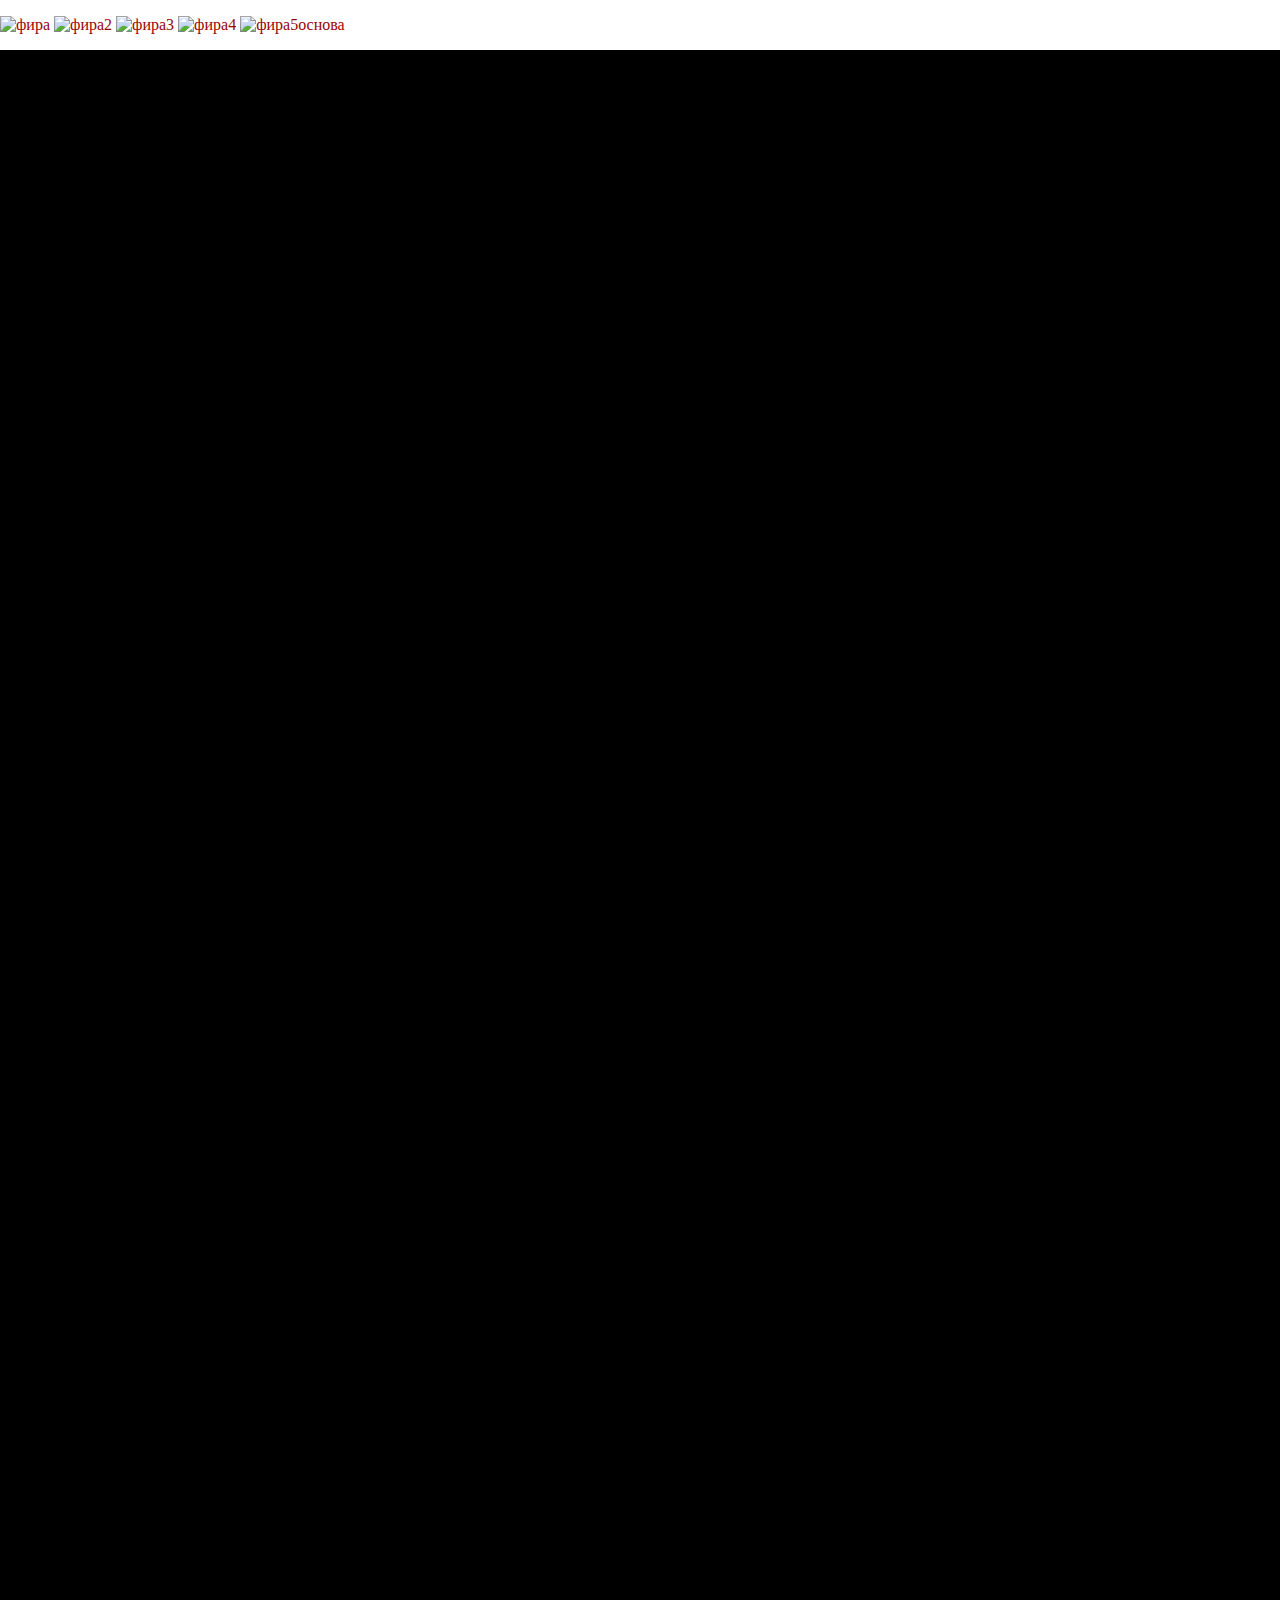
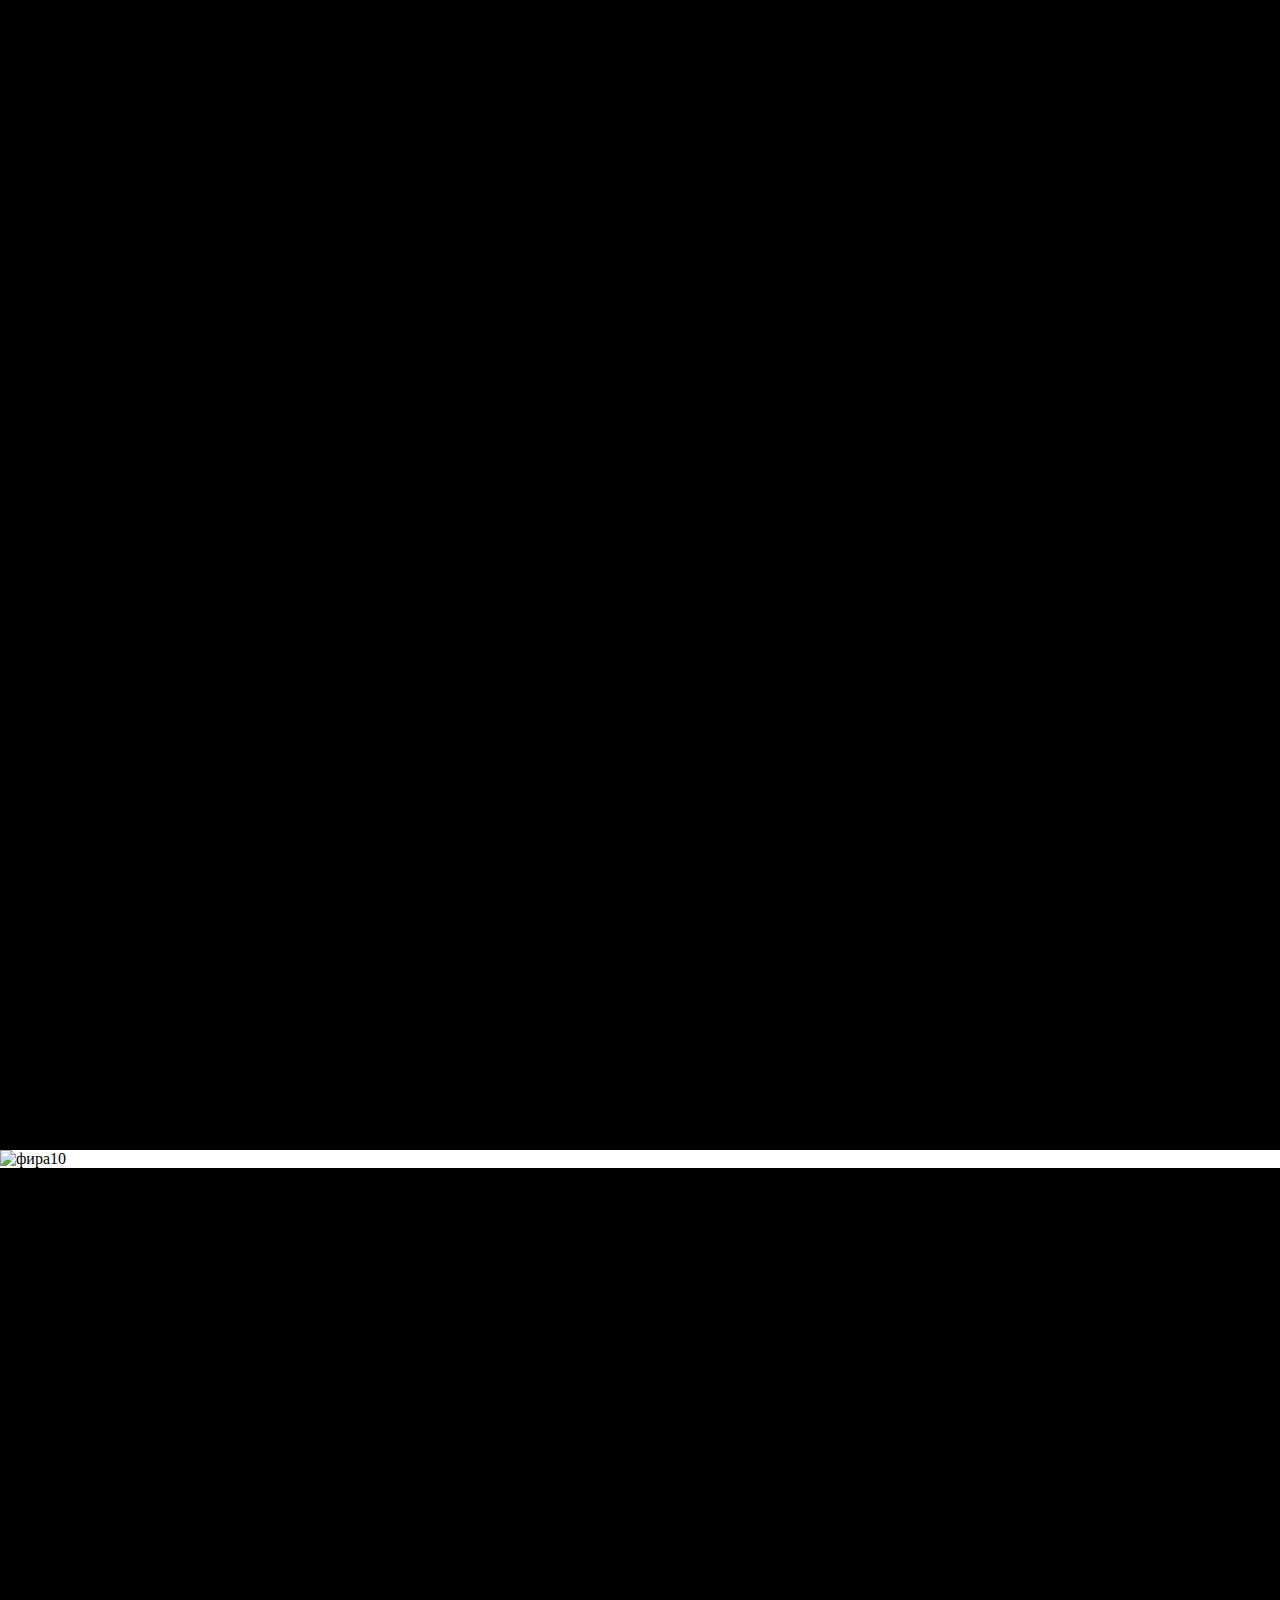
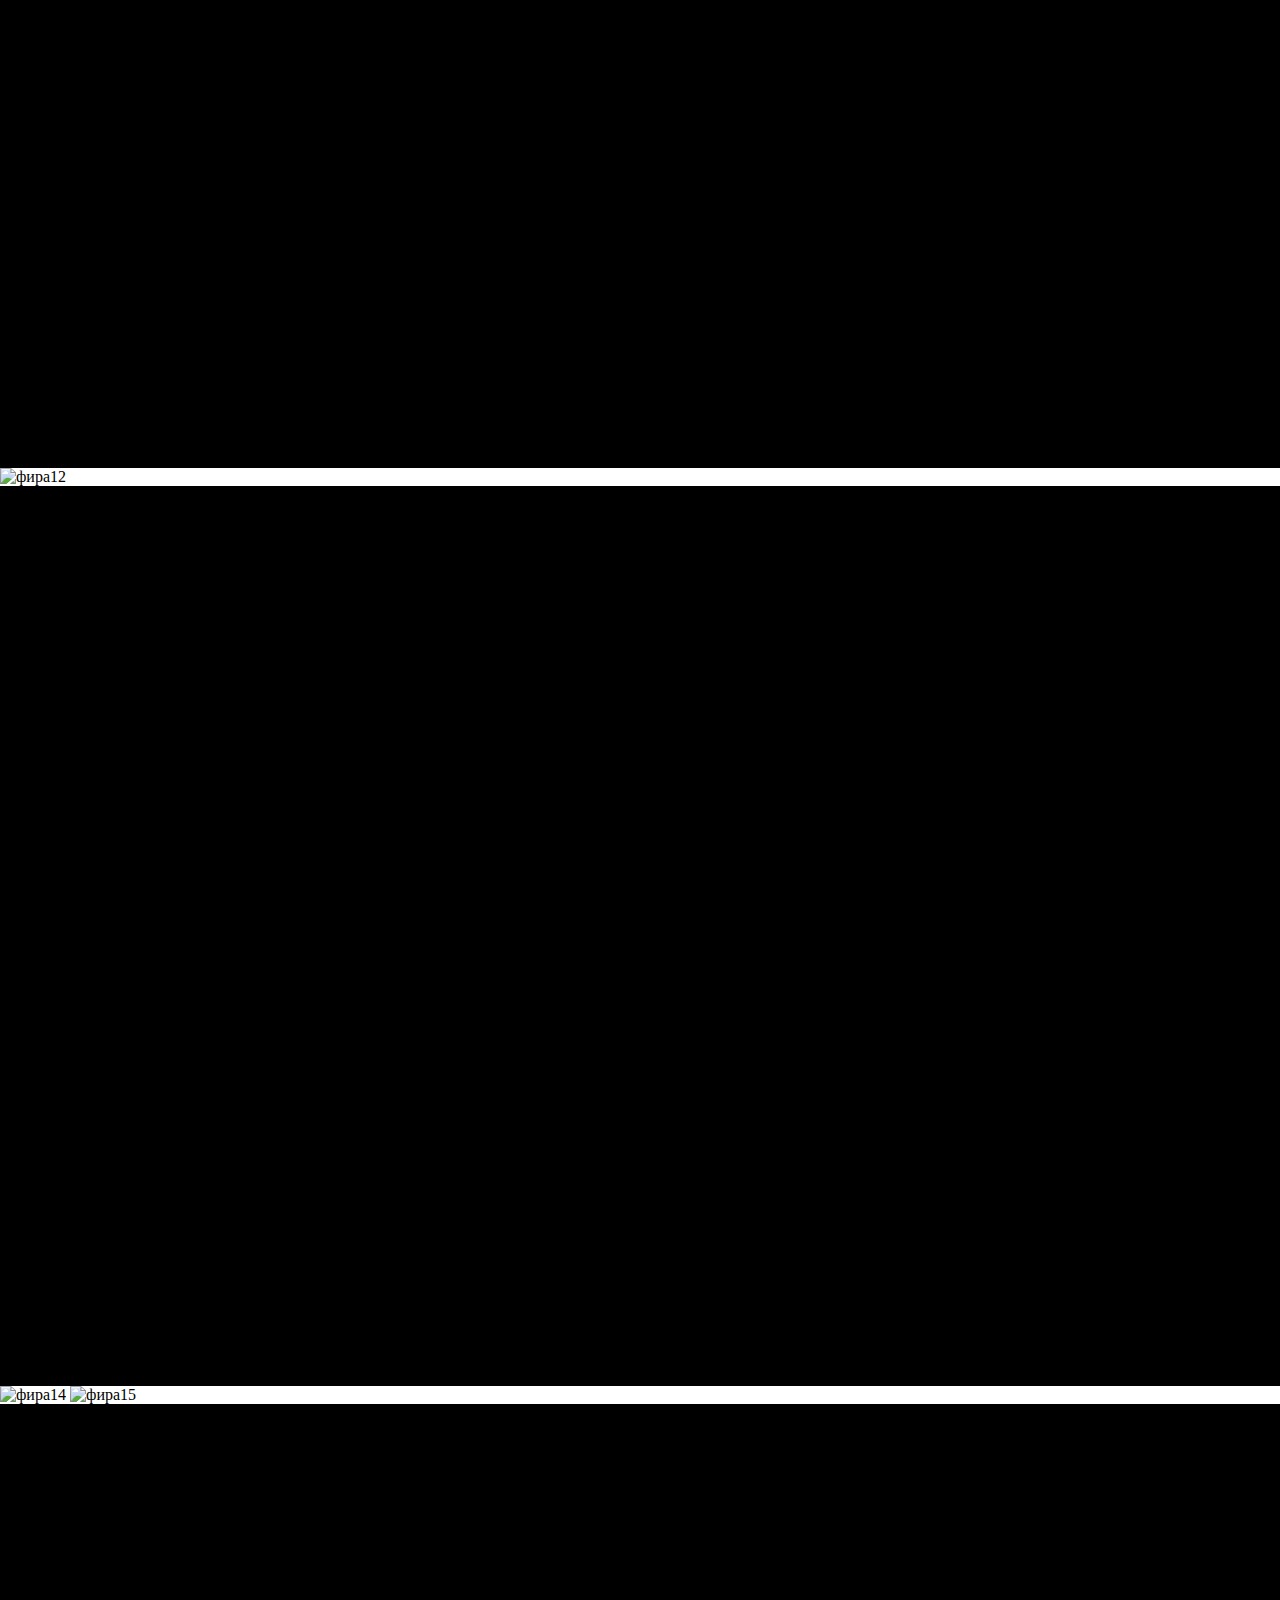
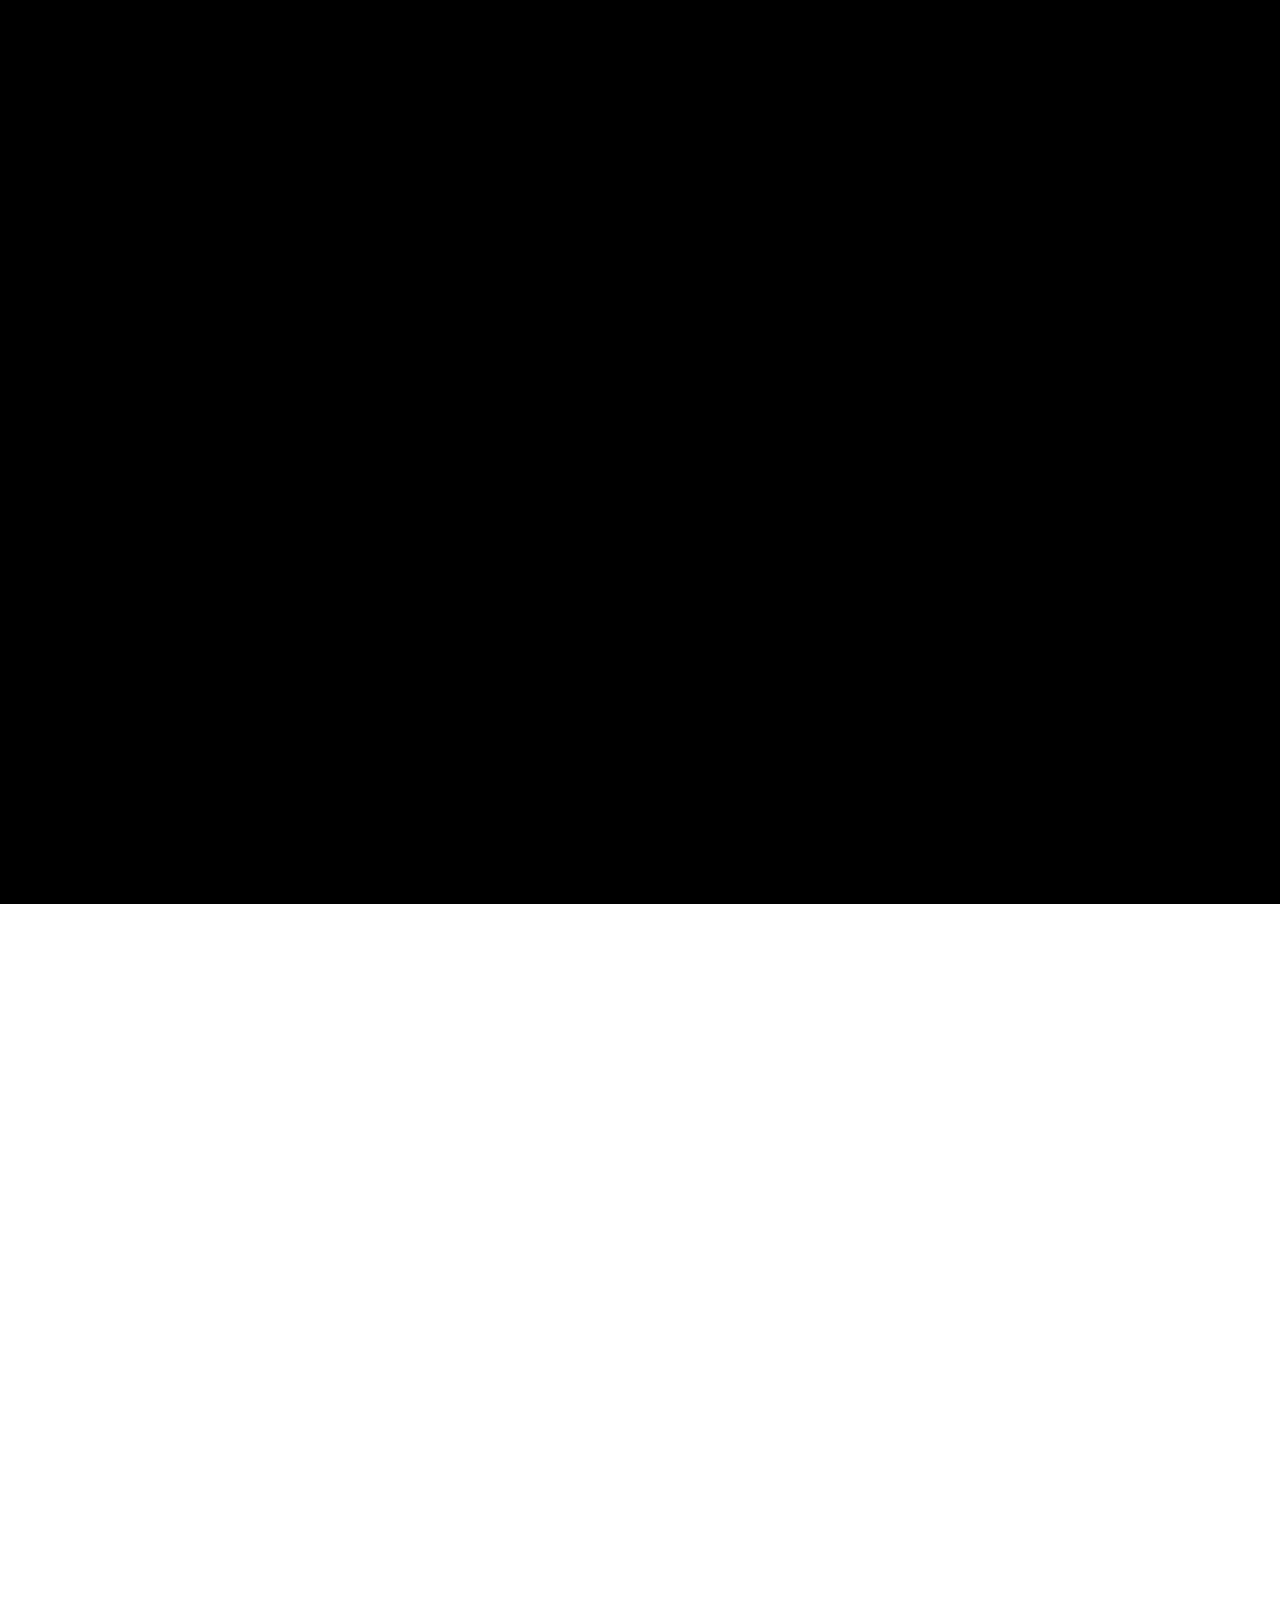
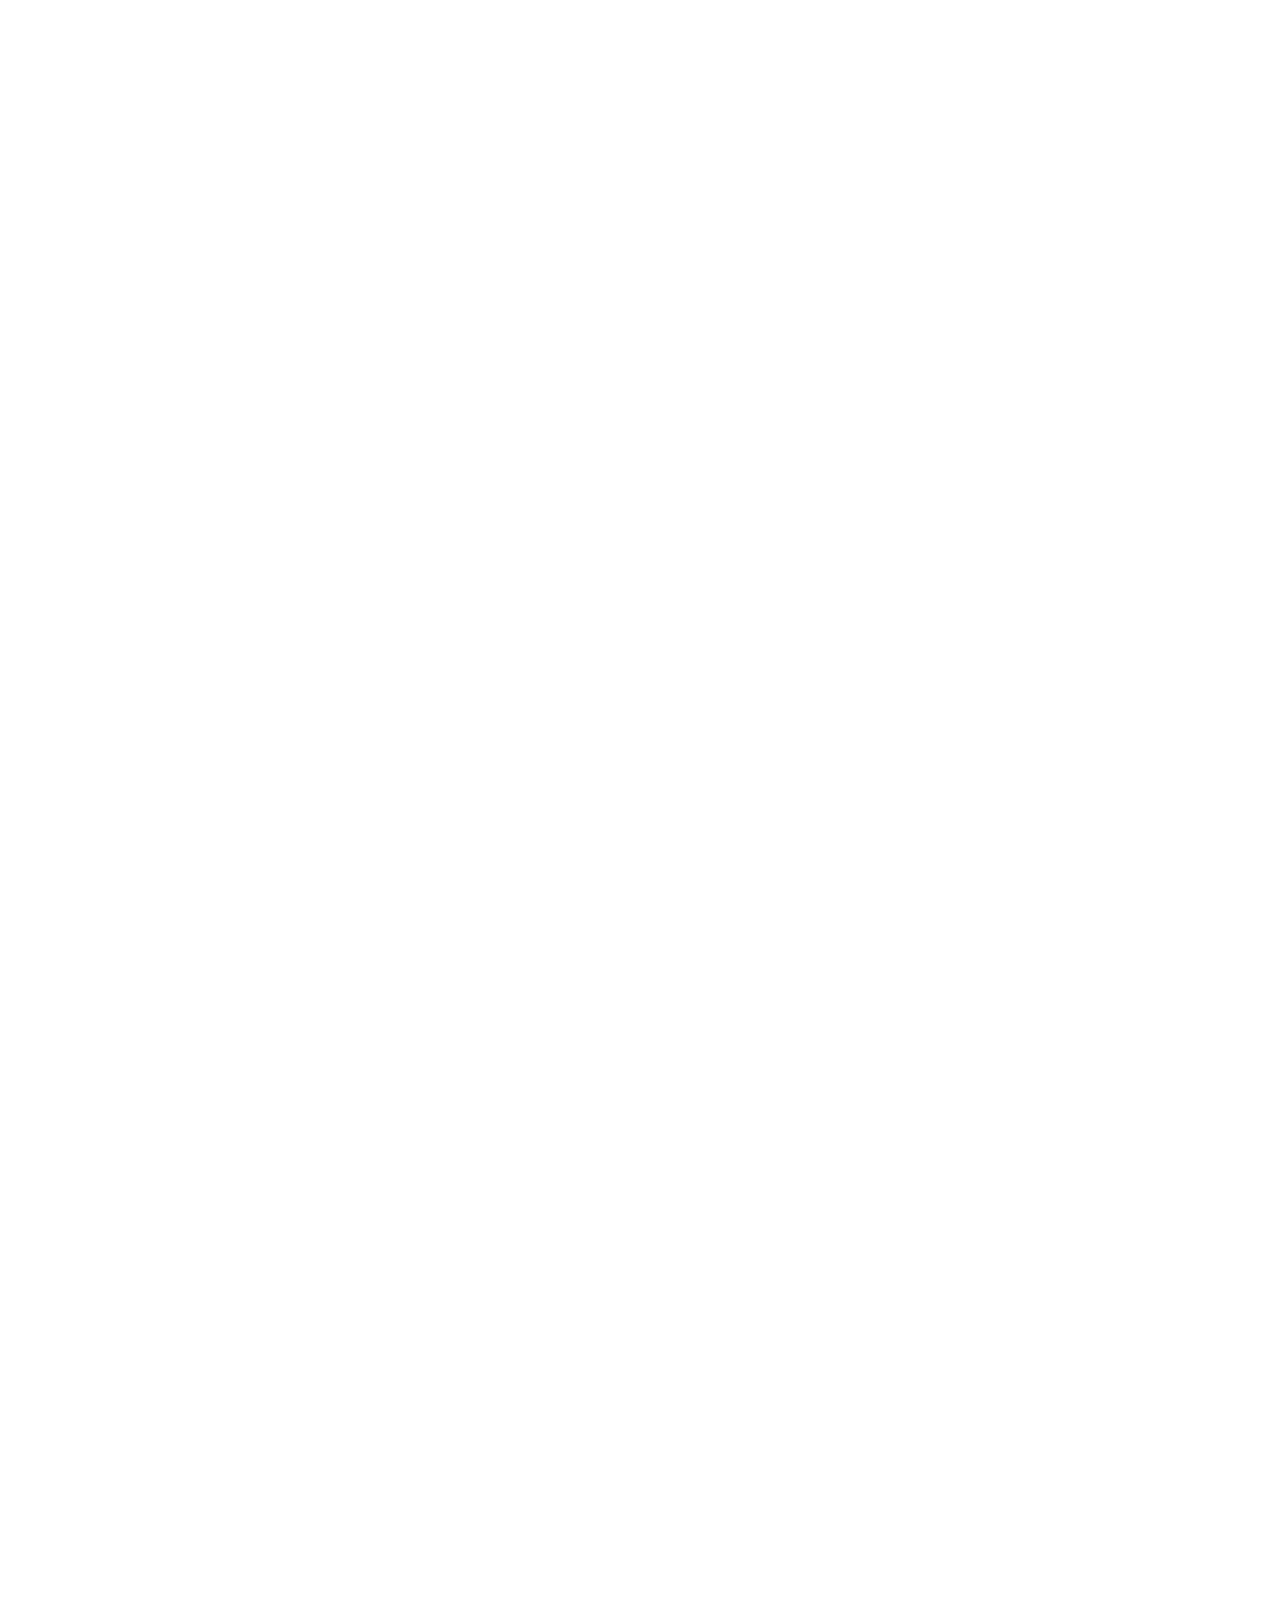
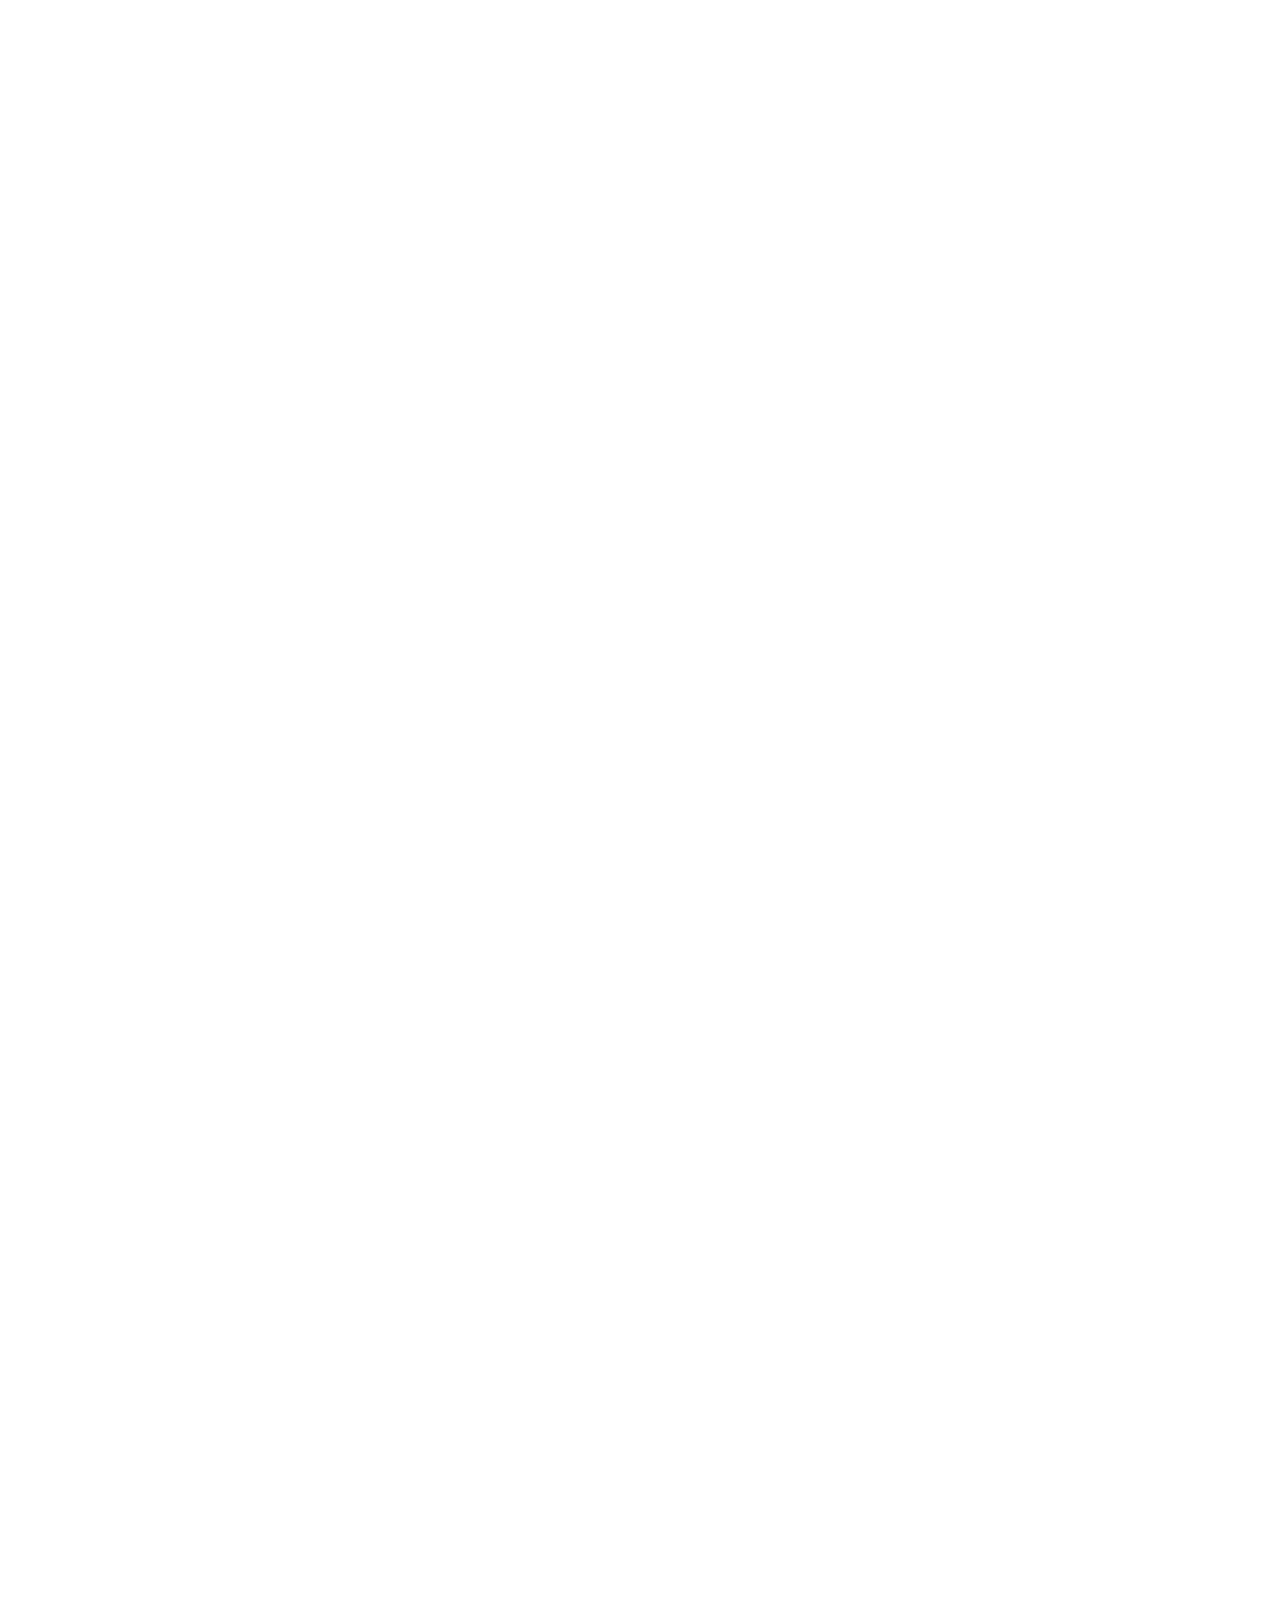
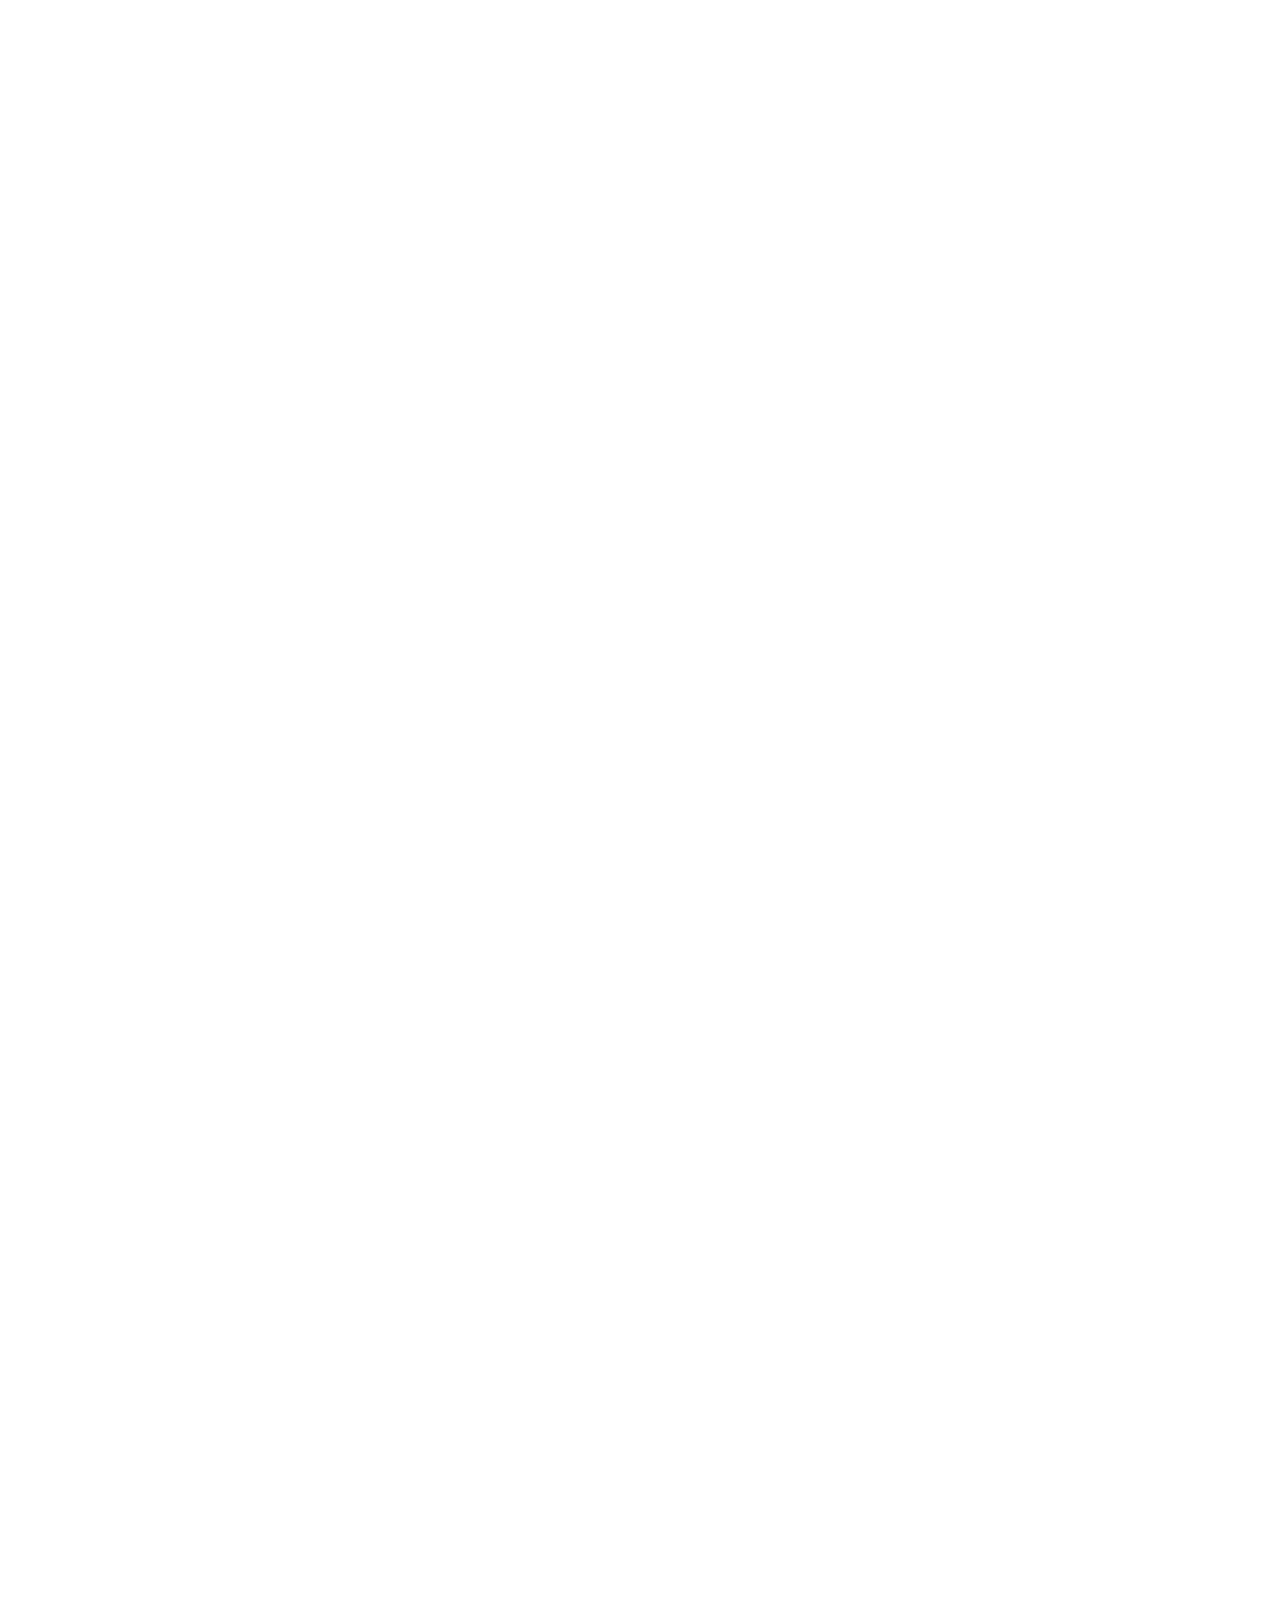
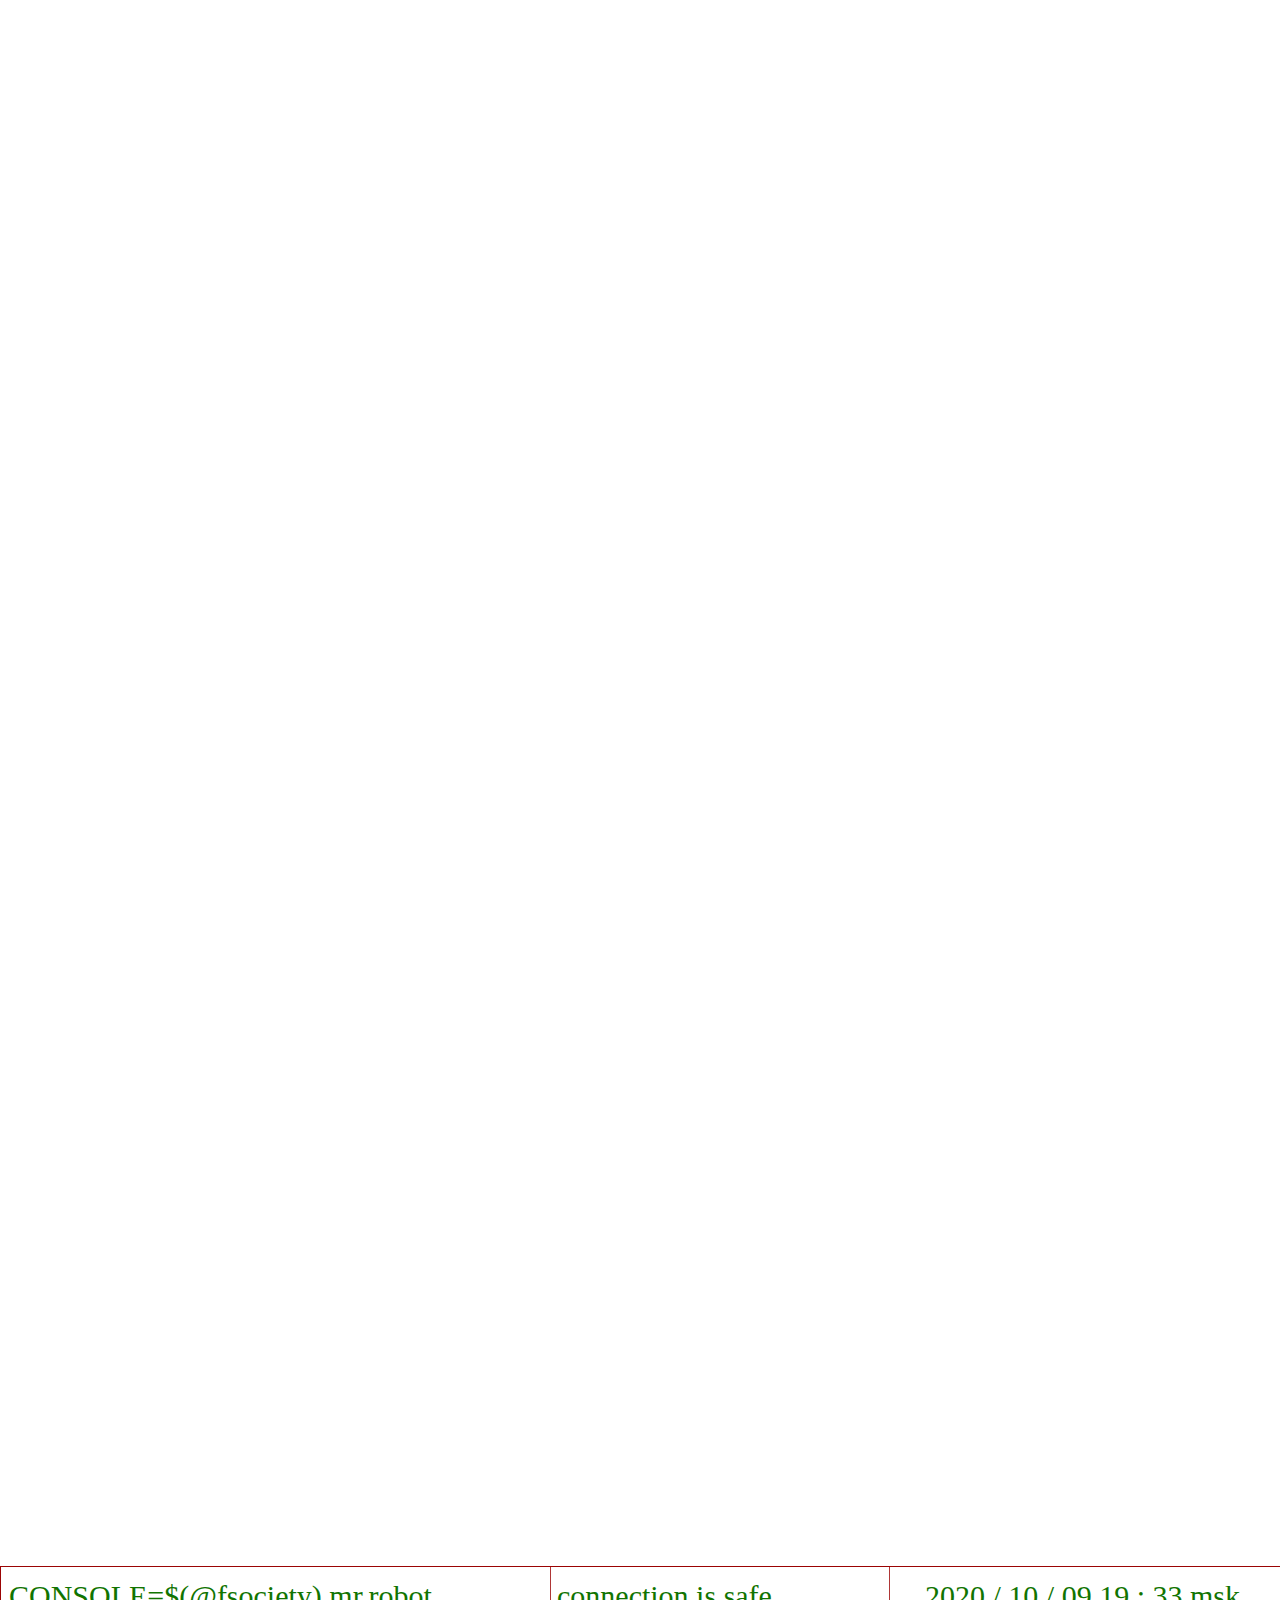
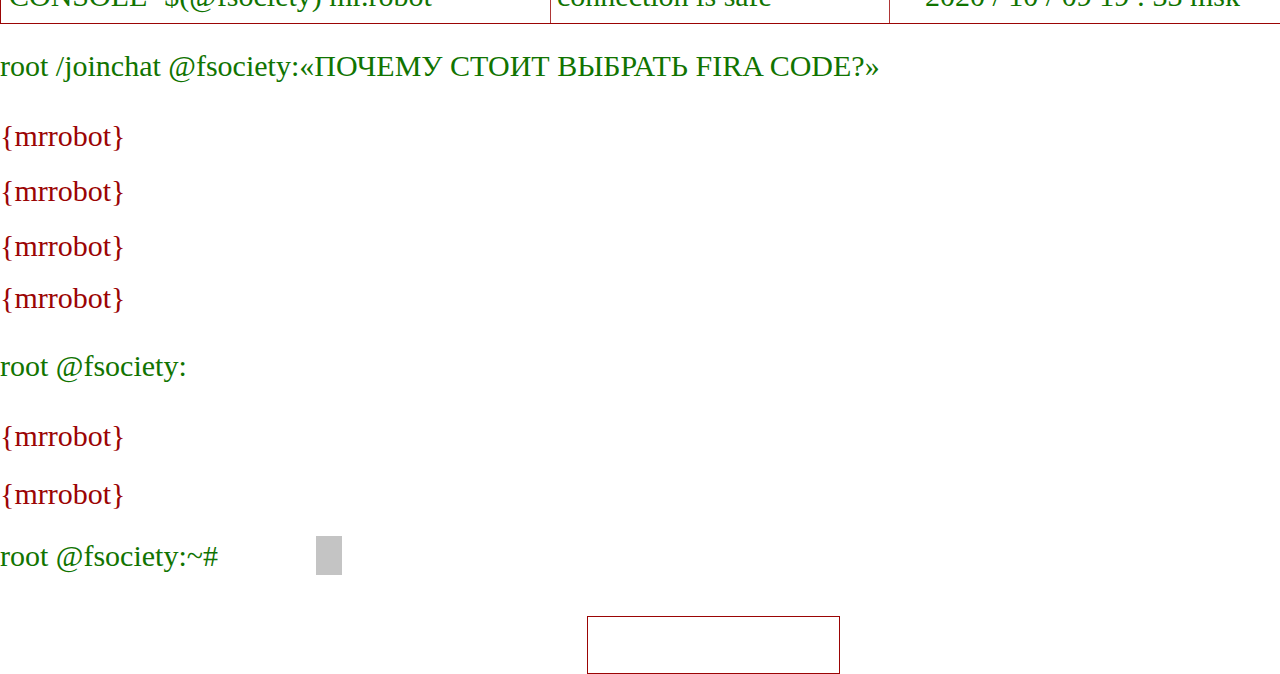
==== mister-fira-code.html @ 2999db9e "Create mister-fira-code.html" ====
<!DOCTYPE html>
<html lang="en" dir="ltr">
  <head>
    <meta charset="utf-8">
    <link rel="icon" type="image/x-icon" href="images/favicon.ico" />
    <link rel="icon" type="image/png" href="images/favicon.png" />
    <link rel="stylesheet" href="stylesheets/style.css">
    <title></title>
    <style media="screen">

      body {
        width: 1440px;
        margin: 0 auto;
        height: 900px;
        display: block;
        /* background: black; */
        position: relative;
      }
      .fc7 {
    width: 1440px;
    height: 900px;
    background: black;
}
.fc8 {
width: 1440px;
height: 900px;
background: black;
}
.fc9 {
width: 1440px;
height: 900px;
background: black;
}
.fc11 {
width: 1440px;
height: 900px;
background: black;
}
.fc13 {
width: 1440px;
height: 900px;
background: black;
}
.fc16 {
width: 1440px;
height: 900px;
background: black;

}
.fc17 {
width: 1440px;
height: 900px;
background: black;
  transition: all .6s ease;
}



/* .fc17:hover {
  transform: scale (2);
  background: blue;
  transition: all .2 ease; */

img {
 width: 100%;
}
.fc18 {
width: 1440px;
height: 200px;
background: black;
  /* transition: all .6s ease; */
}
 .wfc {
   position: absolute;
width: 1440px;
height: 39px;
left: 0px;
top: 12800px;

font-family: Fira Code;
font-style: normal;
font-weight: 300;
font-size: 30px;
line-height: 39px;

color: #117401;
 }

 .border1 {
   position: absolute;
width: 1440px;
height: 58px;
left: 0px;
top: 12750px;

border: 1px solid #9B0404;
box-sizing: border-box;
 }

 .border2 {
   position: absolute;
width: 340px;
height: 58px;
left: 550px;
top: 12750px;

border: 1px solid rgba(155, 4, 4, 0.8);
box-sizing: border-box;
 }

 .console {
   position: absolute;
width: 548px;
height: 39px;
left: 9px;
top: 12730px;

font-family: Fira Code;
font-style: normal;
font-weight: 300;
font-size: 30px;
line-height: 39px;

color: #117401;
 }

 .console2 {
   position: absolute;
width: 356px;
height: 39px;
left: 557px;
top: 12730px;

font-family: Fira Code;
font-style: normal;
font-weight: 300;
font-size: 30px;
line-height: 39px;

color: #117401;
 }

 .console3 {
   position: absolute;
width: 527px;
height: 39px;
left: 925px;
top: 12730px;

font-family: Fira Code;
font-style: normal;
font-weight: 300;
font-size: 30px;
line-height: 39px;

color: #117401;
 }

 p{
   color: #9B0404;

}
p span{
   color: #FFFFFF;
}

 .txtconsole {
   position: absolute;
   width: 1440px;
   height: 98px;
   left: 0px;
   top: 12870px;

   font-family: Fira Code;
   font-style: normal;
   font-weight: 300;
   font-size: 30px;
   line-height: 39px;

   color: #9B0404;
 }

 .txtconsole1 {
   position: absolute;
 width: 1440px;
 height: 98px;
 left: 0px;
 top: 12925px;

 font-family: Fira Code;
 font-style: normal;
 font-weight: 300;
 font-size: 30px;
 line-height: 39px;

 color: #9B0404;
 }

 .txtconsole2 {
   position: absolute;
 width: 1440px;
 height: 98px;
 left: 0px;
 top: 12980px;

 font-family: Fira Code;
 font-style: normal;
 font-weight: 300;
 font-size: 30px;
 line-height: 39px;

 color: #9B0404;
 }

 .txtconsole3 {
   position: absolute;
   width: 1440px;
   height: 98px;
   left: 0px;
   top: 13032px;

   font-family: Fira Code;
   font-style: normal;
   font-weight: 300;
   font-size: 30px;
   line-height: 39px;

   color: #9B0404;
 }

 .txtconsole4 {
   position: absolute;
   width: 270px;
   height: 39px;
   left: 0px;
   top: 13100px;

   font-family: Fira Code;
   font-style: normal;
   font-weight: 300;
   font-size: 30px;
   line-height: 39px;

   color: #117401;
 }

.txtconsole5 {
  position: absolute;
width: 1440px;
height: 98px;
left: 0px;
top: 13170px;

font-family: Fira Code;
font-style: normal;
font-weight: 300;
font-size: 30px;
line-height: 39px;

color: #9B0404;
}

.txtconsole6 {
  position: absolute;
width: 1440px;
height: 98px;
left: 0px;
top: 13228px;

font-family: Fira Code;
font-style: normal;
font-weight: 300;
font-size: 30px;
line-height: 39px;

color: #9B0404;
}


.txtconsole7 {
position: absolute;
width: 306px;
height: 39px;
left: 0px;
top: 13290px;

font-family: Fira Code;
font-style: normal;
font-weight: 300;
font-size: 30px;
line-height: 39px;

color: #117401;
}

.qvadrat {
  position: absolute;
width: 26px;
height: 39px;
left: 316px;
top: 13320px;

background: #C4C4C4;
}

.qvadrat2 {
  position: absolute;
width: 253px;
height: 58px;
left: 587px;
top: 13400px;

border: 1px solid #9B0404;
box-sizing: border-box;
}

.container {
  width: 90%;
  position: relative;
  color: #9B0404;
  font-family: Fira Code;
  font-size: 180px;

}
.byefriend {
  position: absolute;
width: 1188px;
height: 236px;
left: 130px;
top: 320px;

font-family: Fira Code;
font-style: normal;
font-weight: 500;
font-size: 180px;
line-height: 236px;

color: #9B0404;

text-shadow: 0px 4px 4px rgba(0, 0, 0, 0.25);
}

.byefriend:hover {
  transform: scale(-1);
  background: black;
  transition: all .2 ease;
 }

   a {
     text-decoration: none;
   }

      /* html {
        background: #bbb
        position:relative;
        height: 100%;
      }
      section {
        display: flex;
        justify-content: space-between;
        padding-top: 86px;
      }
      section div {
        width: 50%;
        overflow: hidden;
        padding-left: 30px;
      }
      section h1,
      section p {
        width: 500px;
        margin: 0 auto;

      }
      section h1,
      .bottom_block h1 {
        font-size: 40px;
        margin-top: 50px;
        margin-bottom: 30px;
      }
      section p,
      .bottom_block p {
        font-size: 22px;
        line-height: 38px;
      }
      section div:nth-of-type(2) h1,
      section div:nth-of-type(2) p{
        margin-left: 0;
      }
      section div:nth-of-type(2) h1 {
        margin-top: 20px;
      } */
      /* .bottom_block p,
      .bottom_block h1 {
        width: 800px;
        margin-left: auto;
        margin-right: auto;
      } */
/* .bottom_block{
text-align: center;
padding-top: 90px;
border-top: 3px solid #bbb; */
}
/* .btn {
  text-decoration: none;
  border: 3px solid #bbb;
  padding: 15px 50px;
  background: white;
  border-radius: 4px;
  display: inline-block;
  margin: 80px 5px 0;
  font-size: 17px;
  margin-right: 40px;

}

.btn-black {
  color: white;
  background: black;
  border-color: black;
  font-size: 17px;
  margin-left: 10px;
} */
    </style>
  </head>
  <body>
     <p class=".fira">
    <img src="images/fc2.jpg" width="1440" height="900" alt="фира">
    <img src="images/fc3.jpg" width="1440" height="900" alt="фира2">
    <img src="images/fc4.jpg" width="1440" height="900" alt="фира3">
    <img src="images/fc5.jpg" width="1440" height="900" alt="фира4">
    <img src="images/fc6.jpg" width="1440" height="900" alt="фира5основа">
    <!-- <p class="ossystem"><a href="#ossystem">os.system</a></p> -->
<div class="fc7"></div>
<div class="fc8"></div>
<div class="fc9"></div>
<img src="images/fc10.jpg"  width="1440" height="900"alt="фира10">
<div class="fc11"></div>
<img src="images/fc12.jpg" width="1440" height="900" alt="фира12">
<div class="fc13"></div>
<img src="images/fc14.jpg" width="1440" height="900" alt="фира14">
<img src="images/fc15.jpg" width="1440" height="900" alt="фира15">

<div class="fc16">
<p class="wfc">root /joinchat @fsociety:«ПОЧЕМУ СТОИТ ВЫБРАТЬ FIRA CODE?»</p>
<div class="border1"></div>
<div class="border2"></div>
<p class="console">CONSOLE=$(@fsociety) mr.robot</p>
<p class="console2">connection is safe</p>
<p class="console3">2020 / 10 / 09  19 : 33 msk </p>
<p class="txtconsole">{mrrobot}<span> Движение глаза по коду происходит гораздо удобнее.</span></p>
<p class="txtconsole1">{mrrobot}<span> Форма овалов близка к прямоугольным символам,</span></p>
<p class="txtconsole2">{mrrobot}<span> благодаря этому весь текст выглядит более «чистым».</span></p>
<p class="txtconsole3">{mrrobot}<span> Это гарантирует отсутствие дополнительных препятствий для глаз.</span></p>
<p class="txtconsole4">root @fsociety: </p>
<p class="txtconsole5">{mrrobot}<span> Глаза напрягаются меньше,</span></p>
<p class="txtconsole6">{mrrobot}<span> так как они могут сканировать текст вертикально.</span></p>
<p class="txtconsole7">root @fsociety:~# </p>
<div class="qvadrat"></div>
<div class="qvadrat2"></div>


<!-- <p class="txtconsole"><mrrobot></p> -->
<!-- <div class=fc16></div> -->
<!-- <div class="ctqtr">ctqtr</div> -->
</div>
<!-- <div class="container">
  <div class=fc17></div>
 <div class="byefriend">bye, friend</div>
</div> -->
<div class="fc18"></div>



<!-- <p class=".fira3">
<img src="images/fc4.jpg" width="1440" height="900" alt="фира3"> -->


    <!-- <div class="menubar">
      <a href="index.html"> <img src="images/logo.svg" alt=""> </a>
      <a href="about.html">О проекте</a>
    </div>
    <section>
      <div>
        <h1>Наглядный пример,<br> чтобы учиться веб-вёрстке</h1>
        <p>Разработан для изучения основ веб-вёрстки, <br>языка гипертекстовой разметки HTML <br>и&nbsp;каскадных таблицей стилей CSS</p>
      </div>
      <div>
      <img src="images/about1.png" alt="">
      </div>
    </section>

    <section>
      <div>
      <img src="images/about2.png" alt="">
      </div>
      <div>
        <h1>С нуля до первого сайта под компьютеры, смартфоны <br>и планшеты</h1>
        <p>Чтобы начать изучать веб-вёрстку на этом проекте, не требуется каких-то специальных знаний, кроме базового умения пользоваться компьютером</p>
      </div>
    </section>

    <section>
      <div>
        <h1>Реальный проект, реальный рабочий процесс </h1>
        <p>Обучение приближено к работе в реальной жизни, работа разбита на этапы от типографики, создания меню и использования эффектоа, до адаптации <br>под мобильные устройства и использования JavaScript скриптов</p>
      </div>
      <div>
      <img src="images/about3.png" alt="">
      </div>
    </section>

    <div class="bottom_block">
      <h1>Возможность самостоятельного <br>и курируемоего обучения</h1>
      <p>Вы можете обучаться самостоятельно по исходному коду проекта, <br>выложенному на GitHub, или записаться на курс «Основы <br>веб-вёрстки» в Школе Дизайна НИУ ВШЭ</p>
      <a class="btn" href="#">Исходный код на GitHub</a>
      <a class="btn btn-black" href="#">Курс в Школе Дизайна</a>

    </div> -->

  </body>
</html>
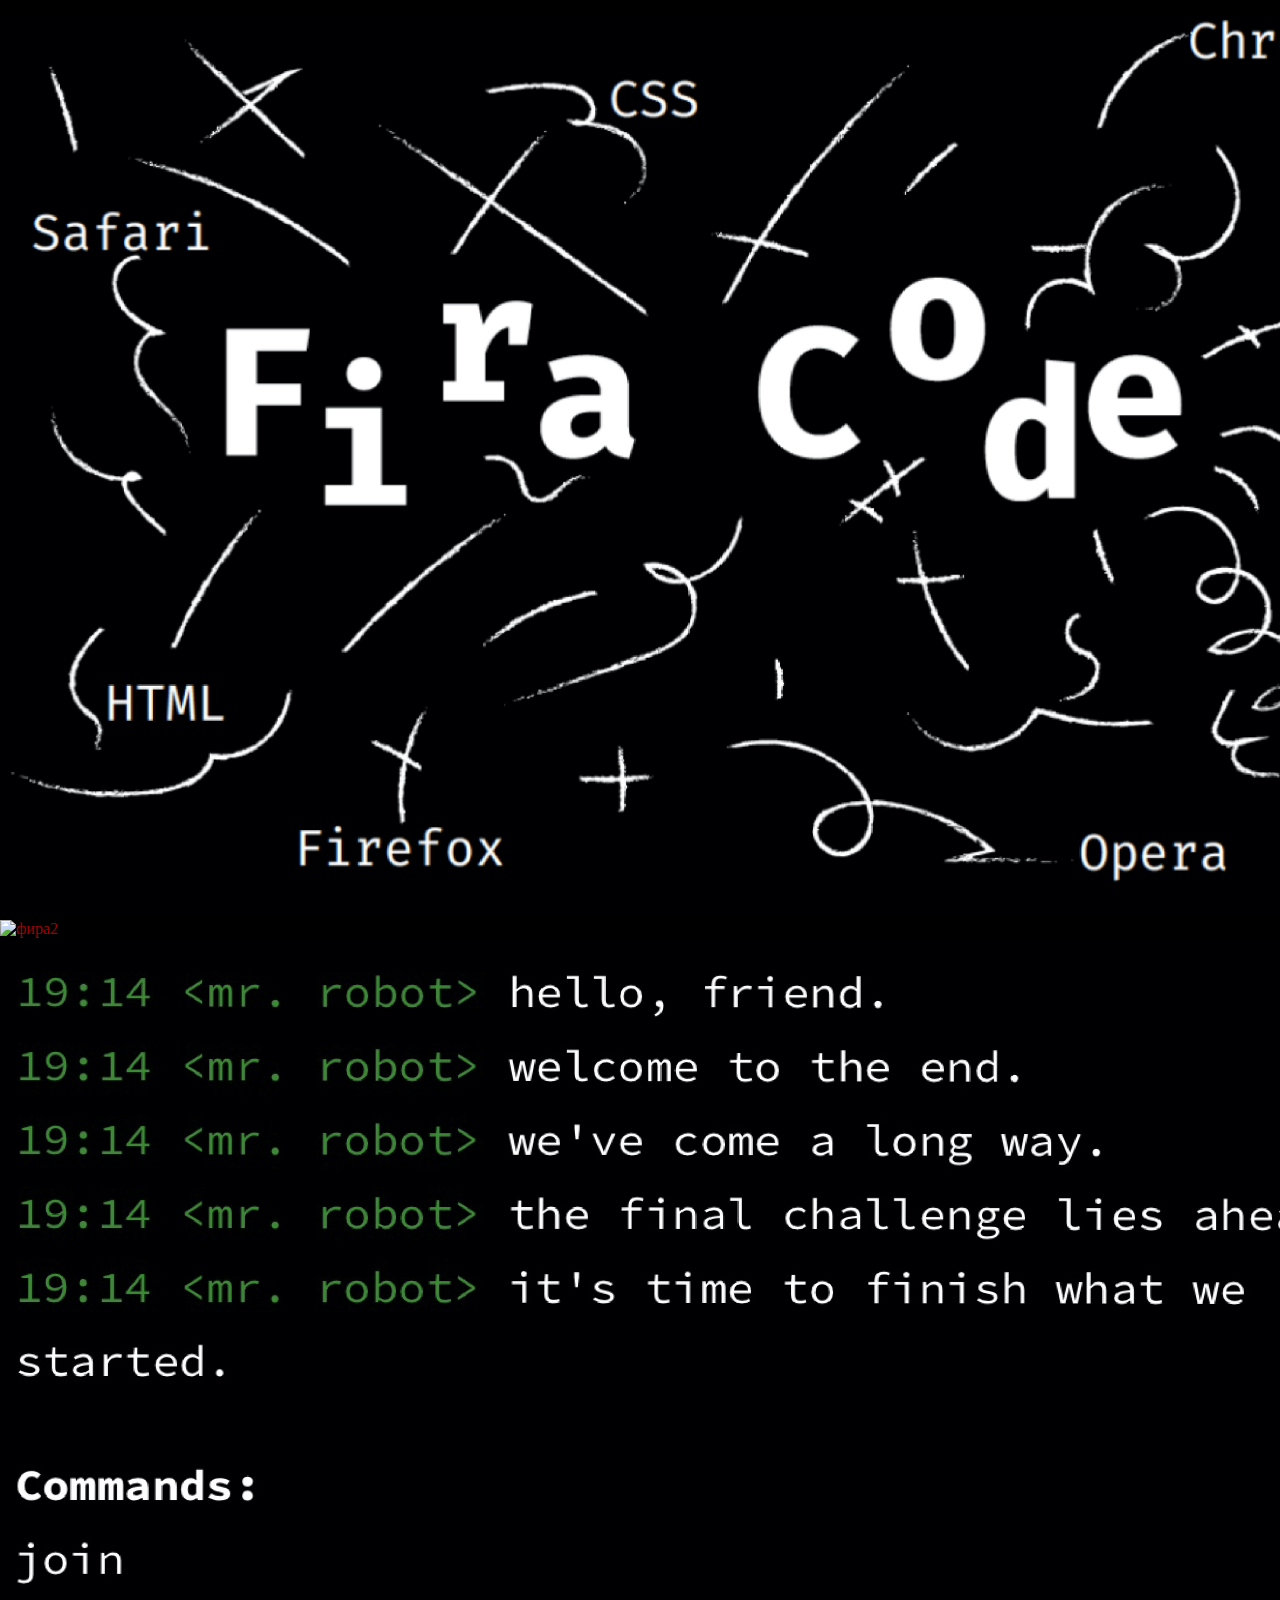
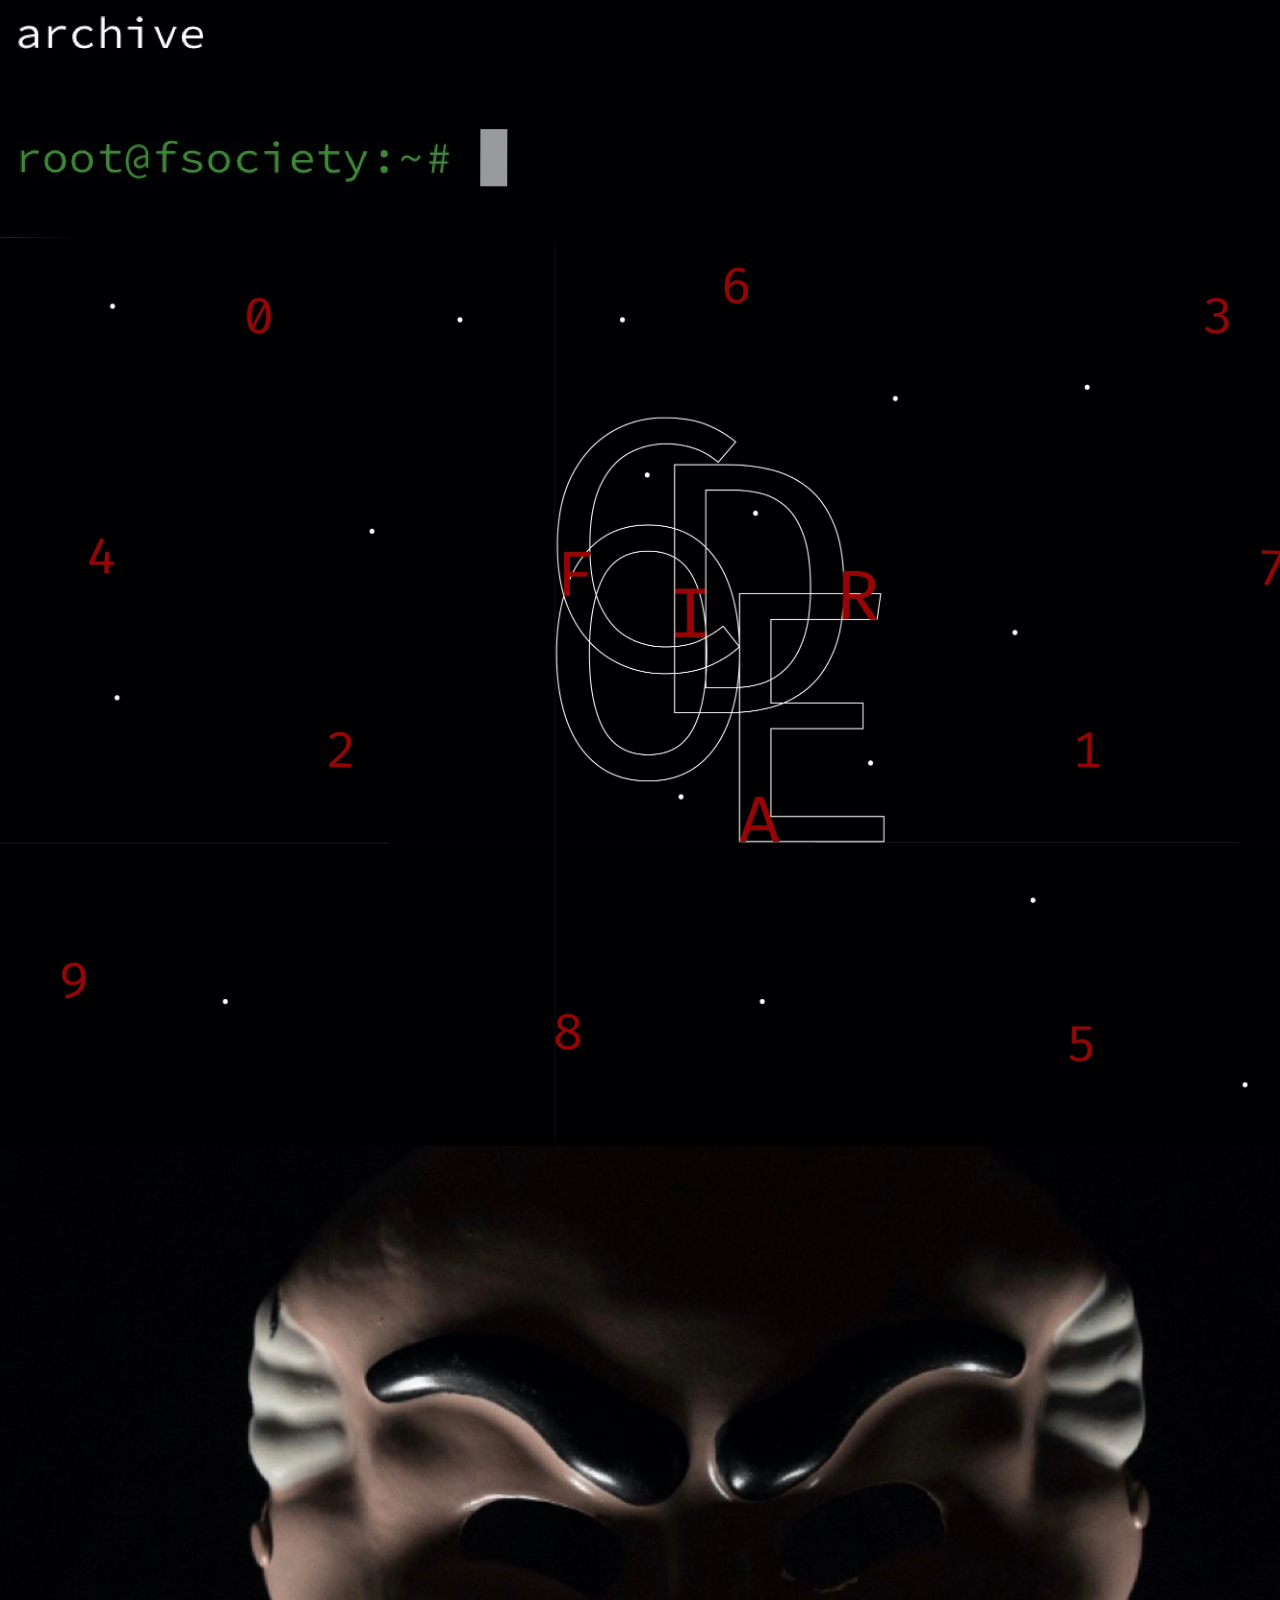
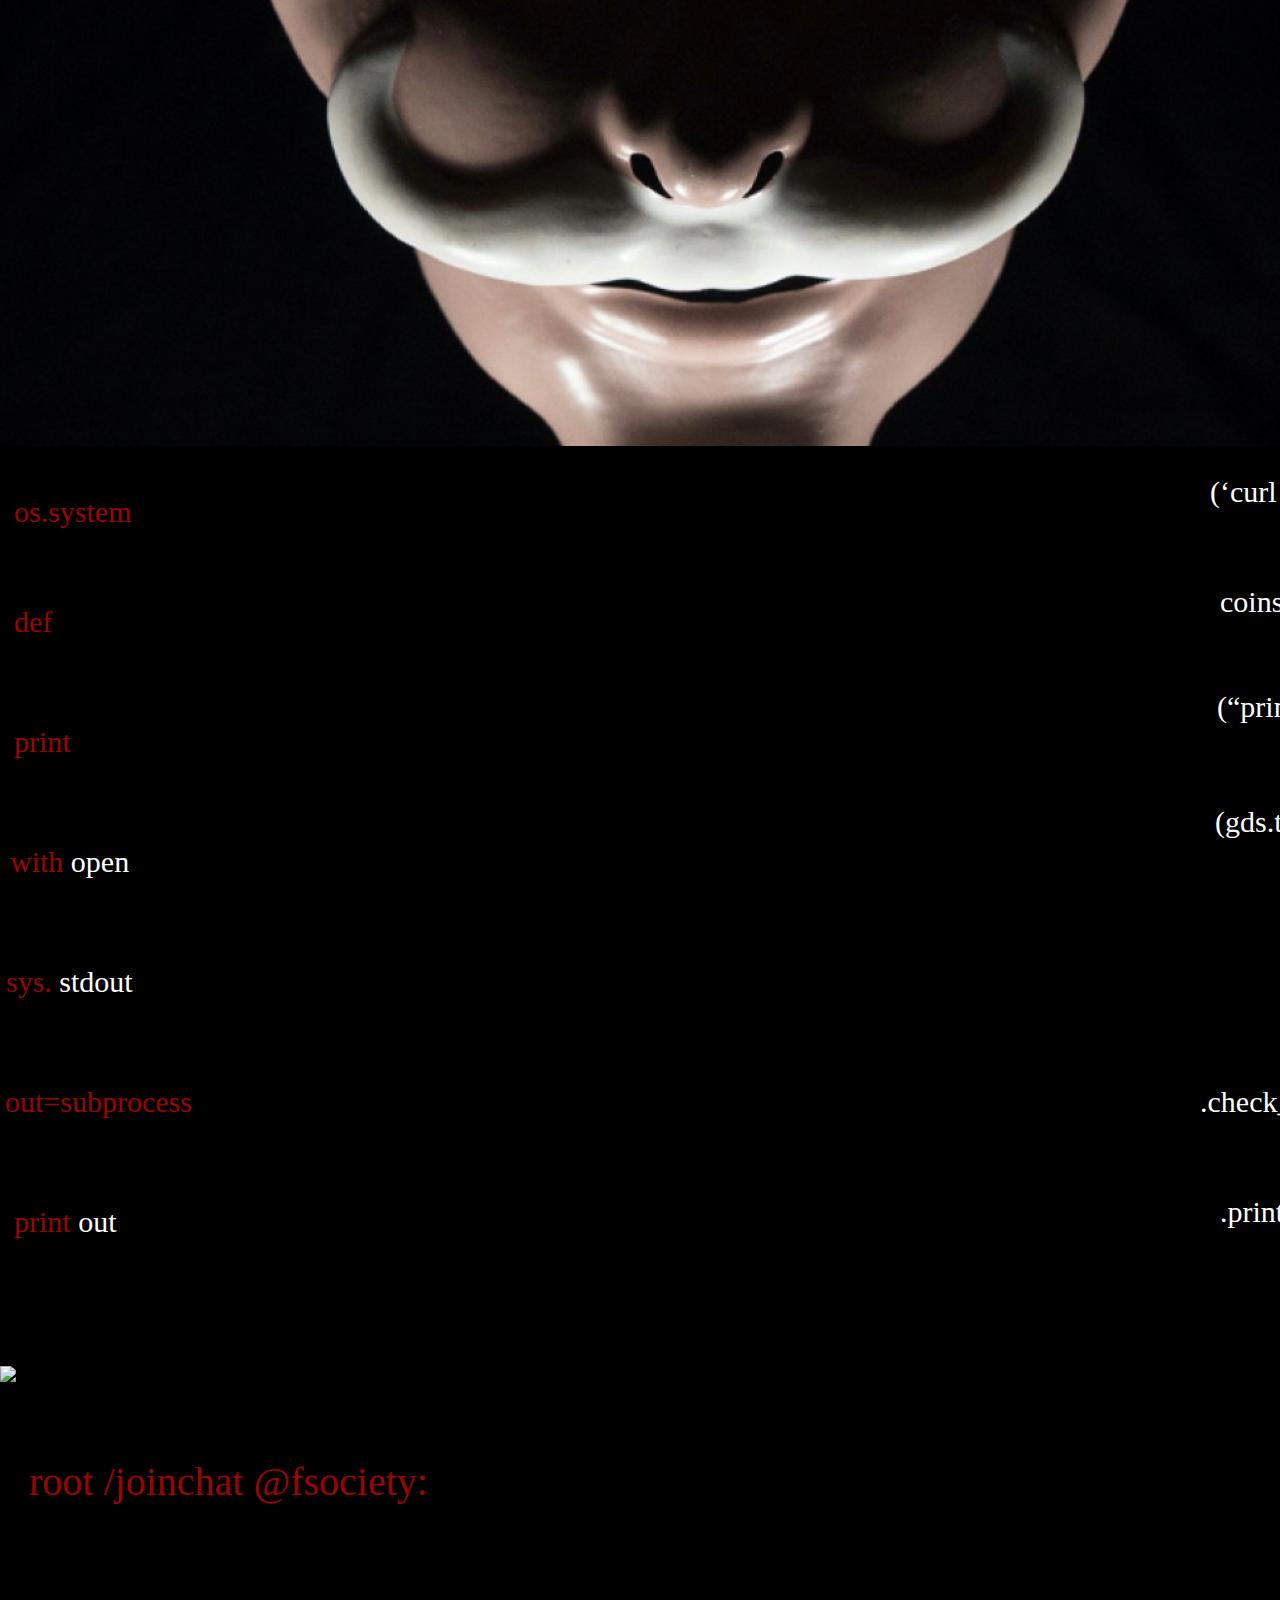
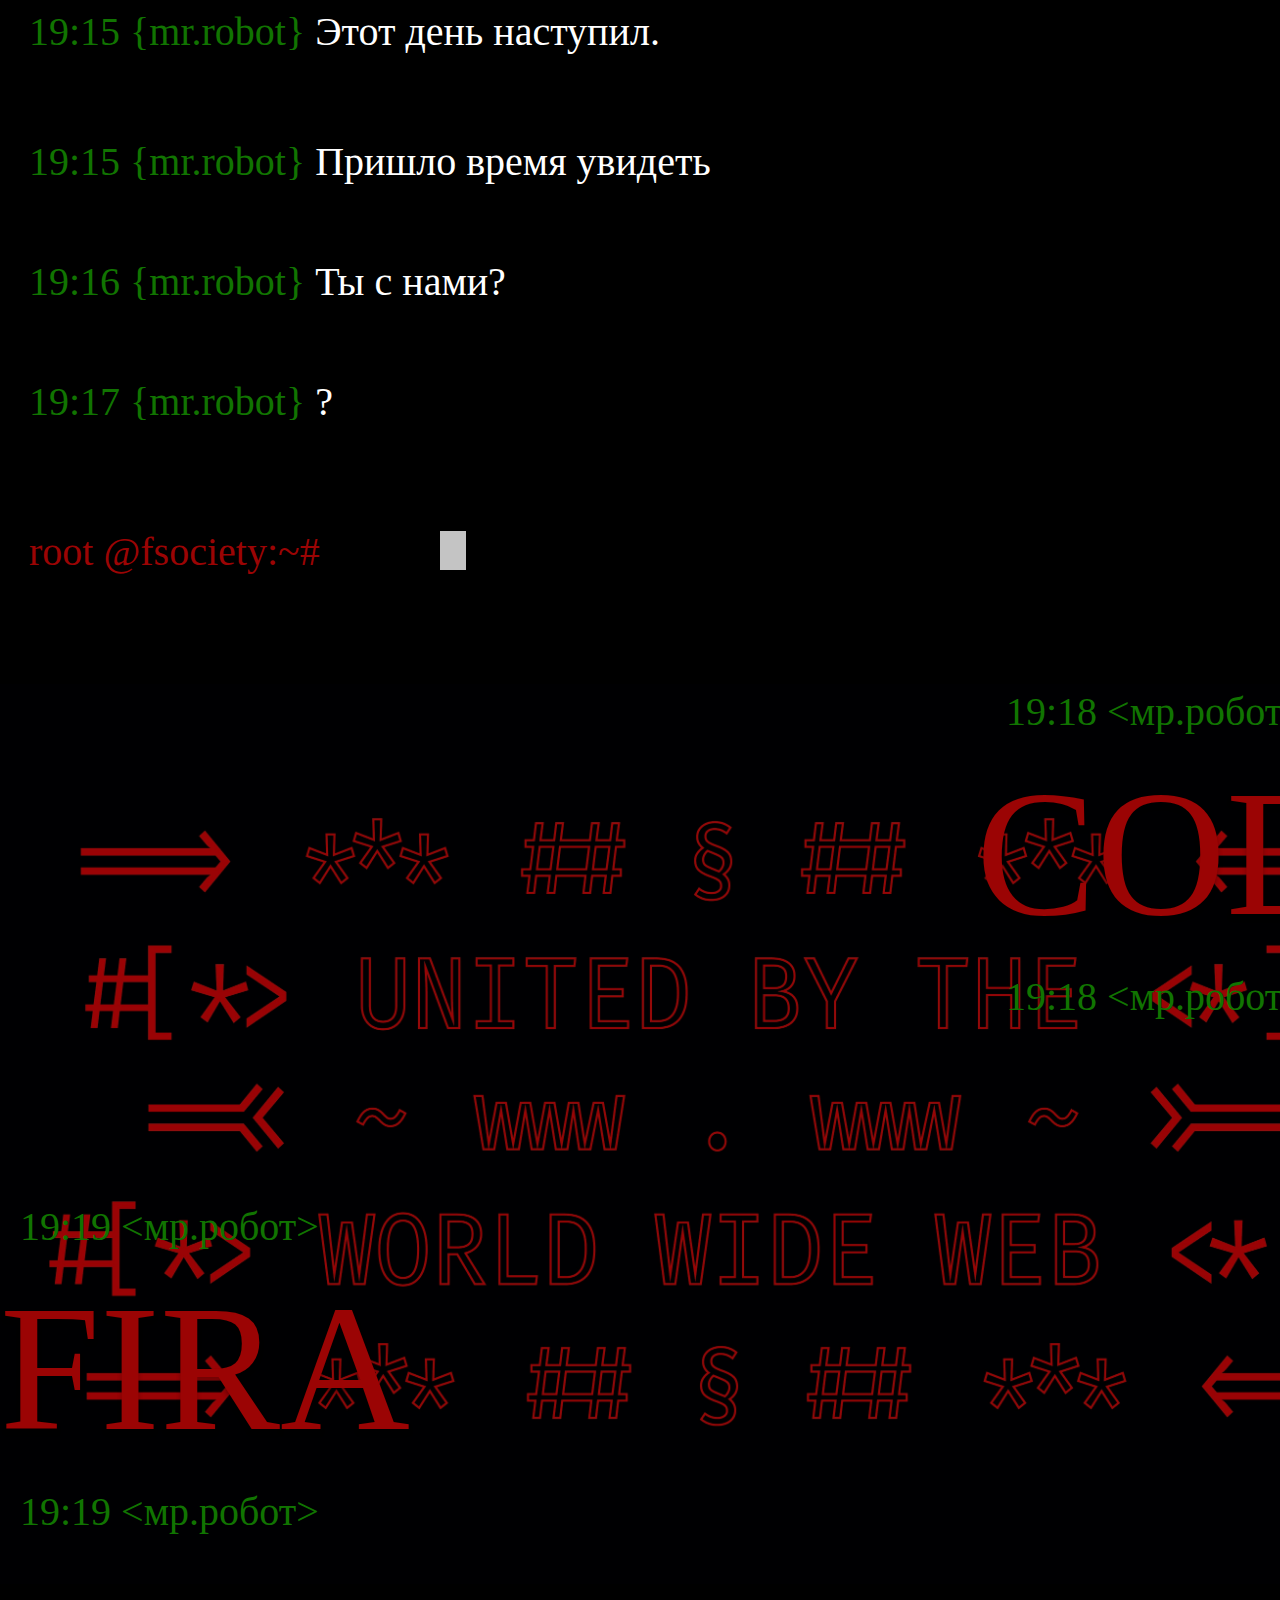
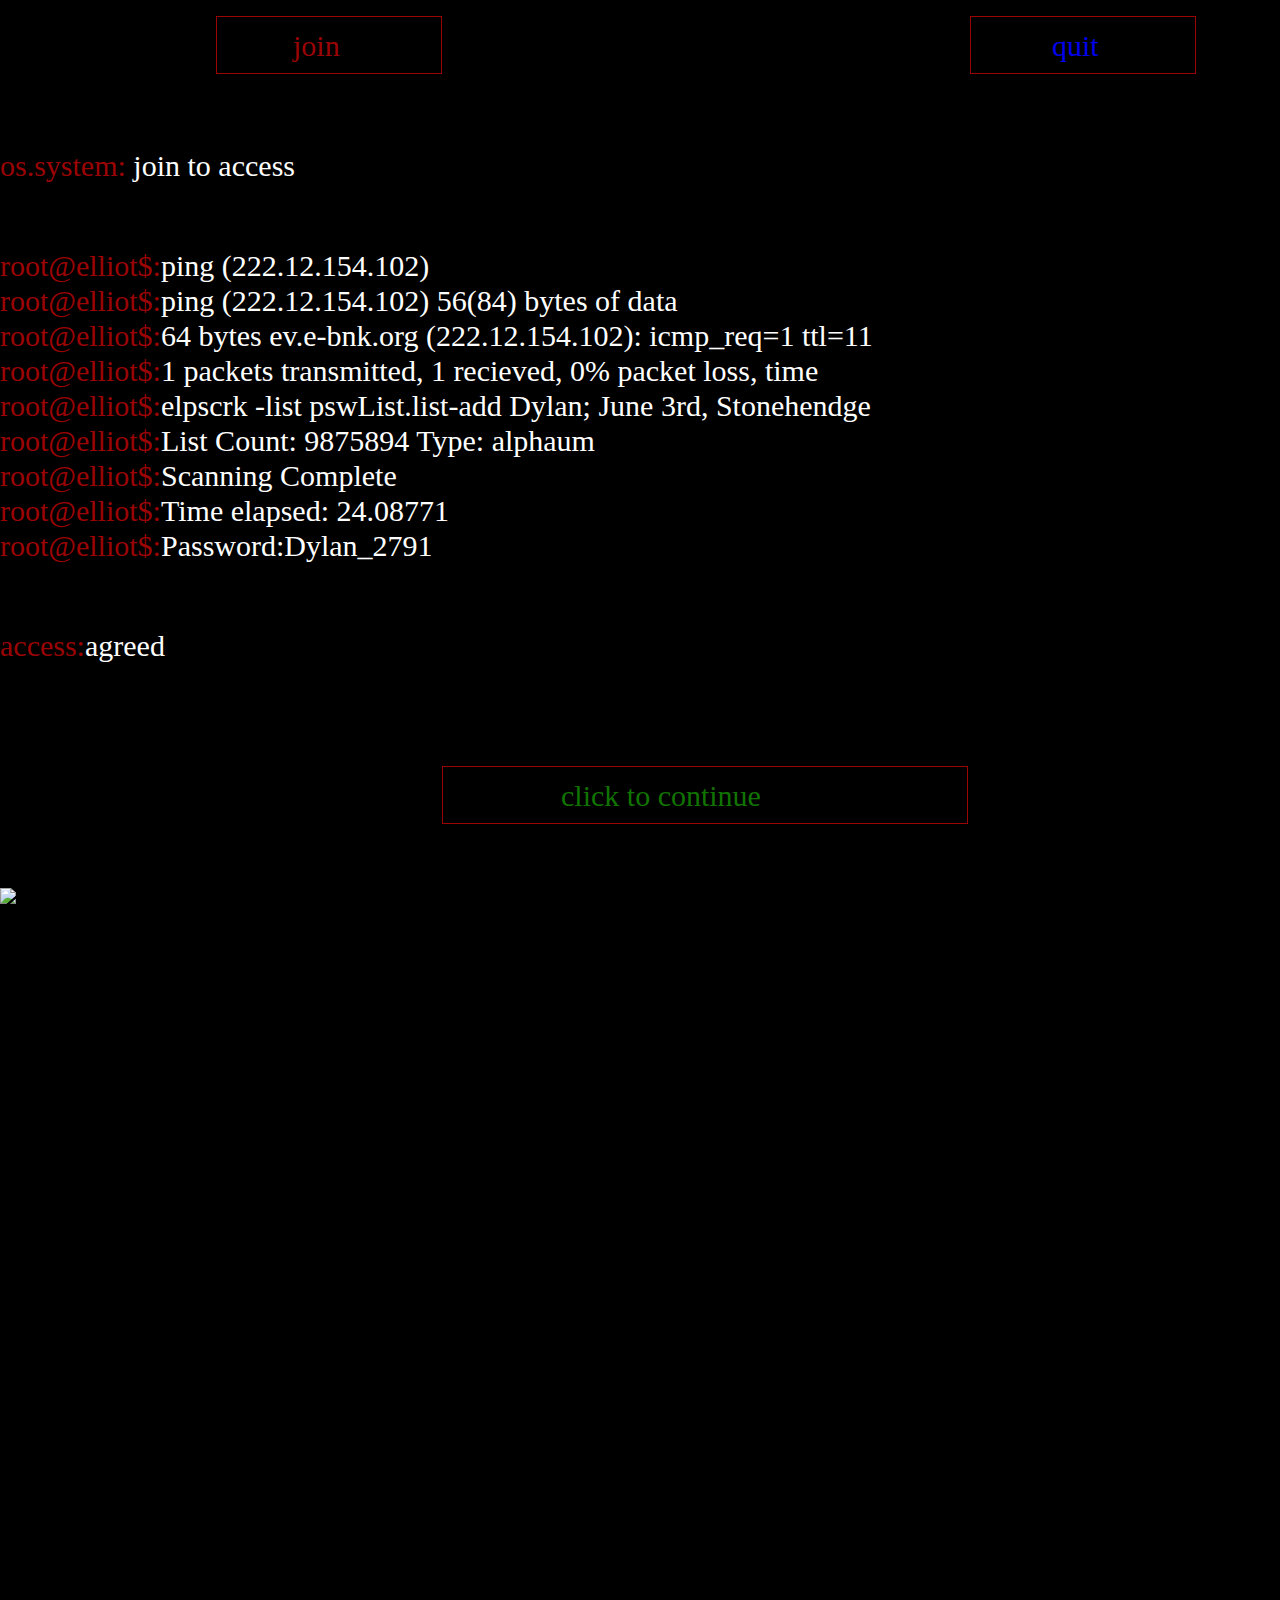
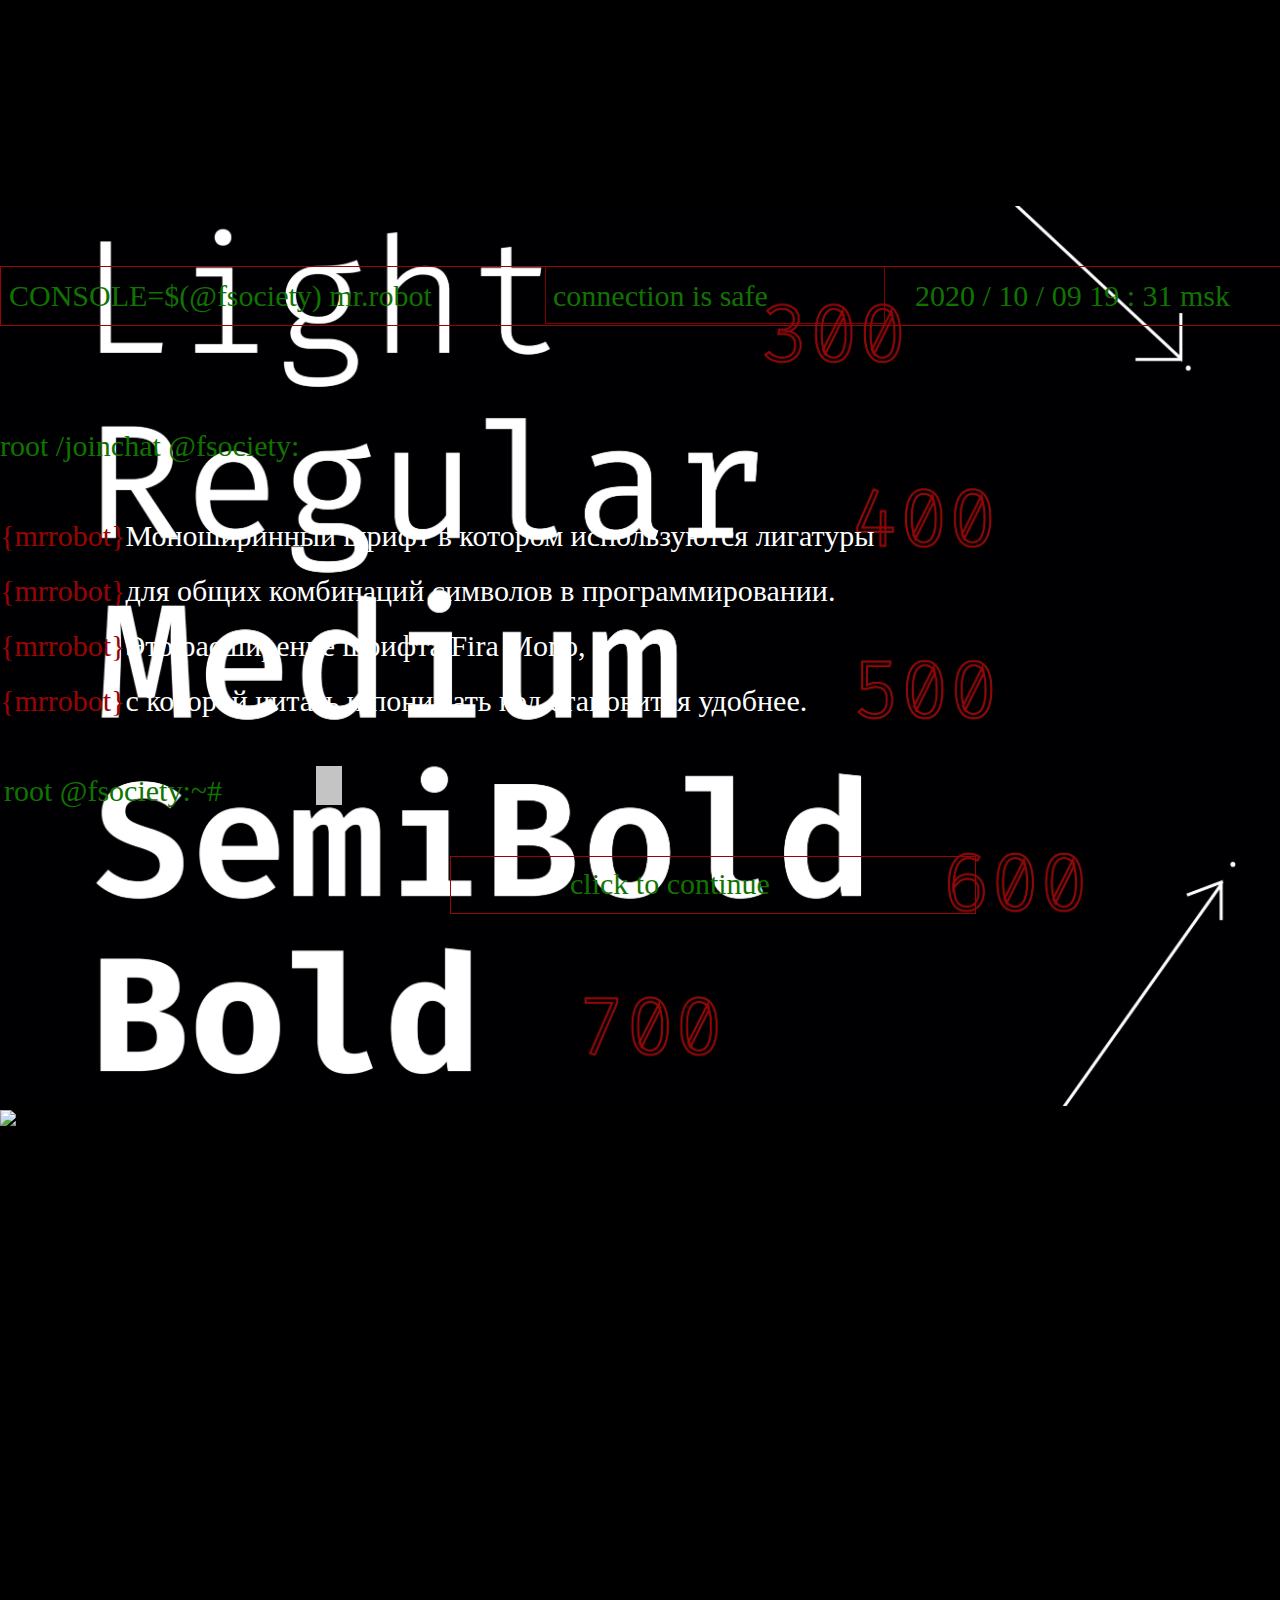
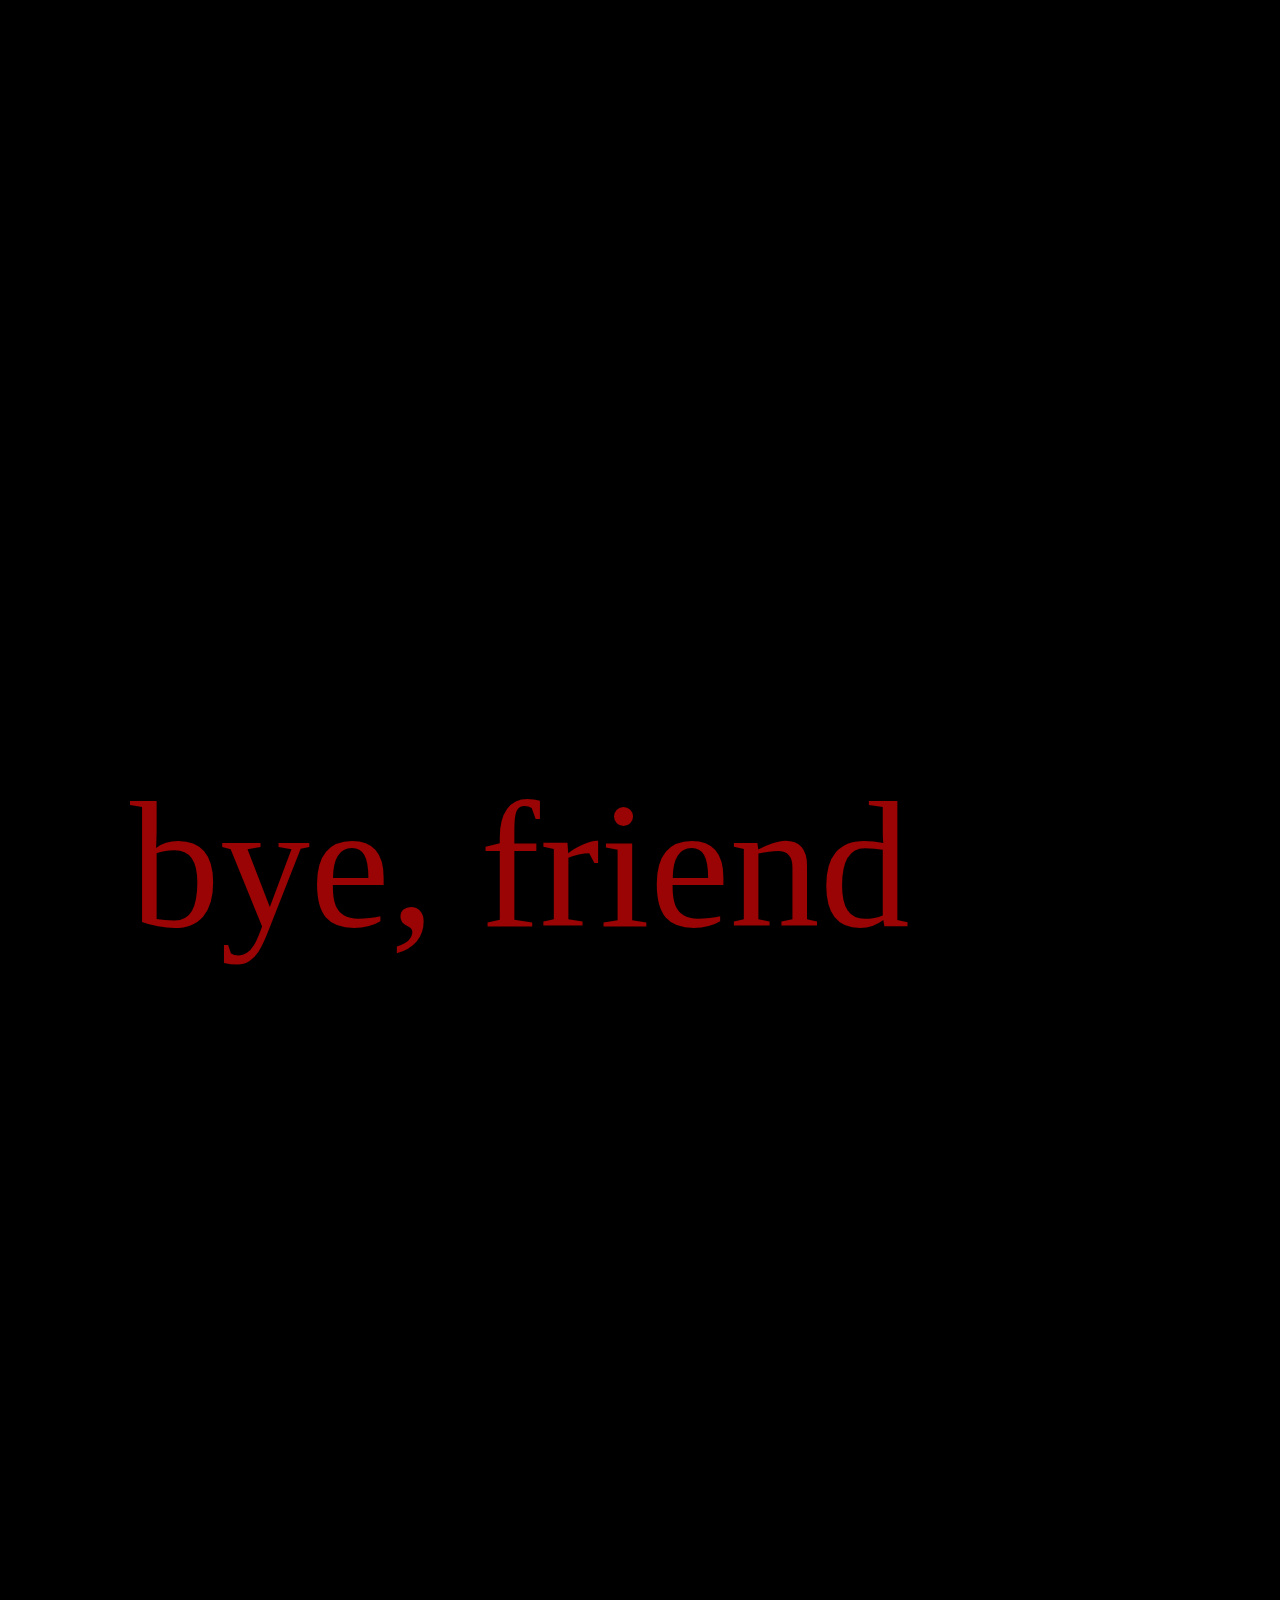
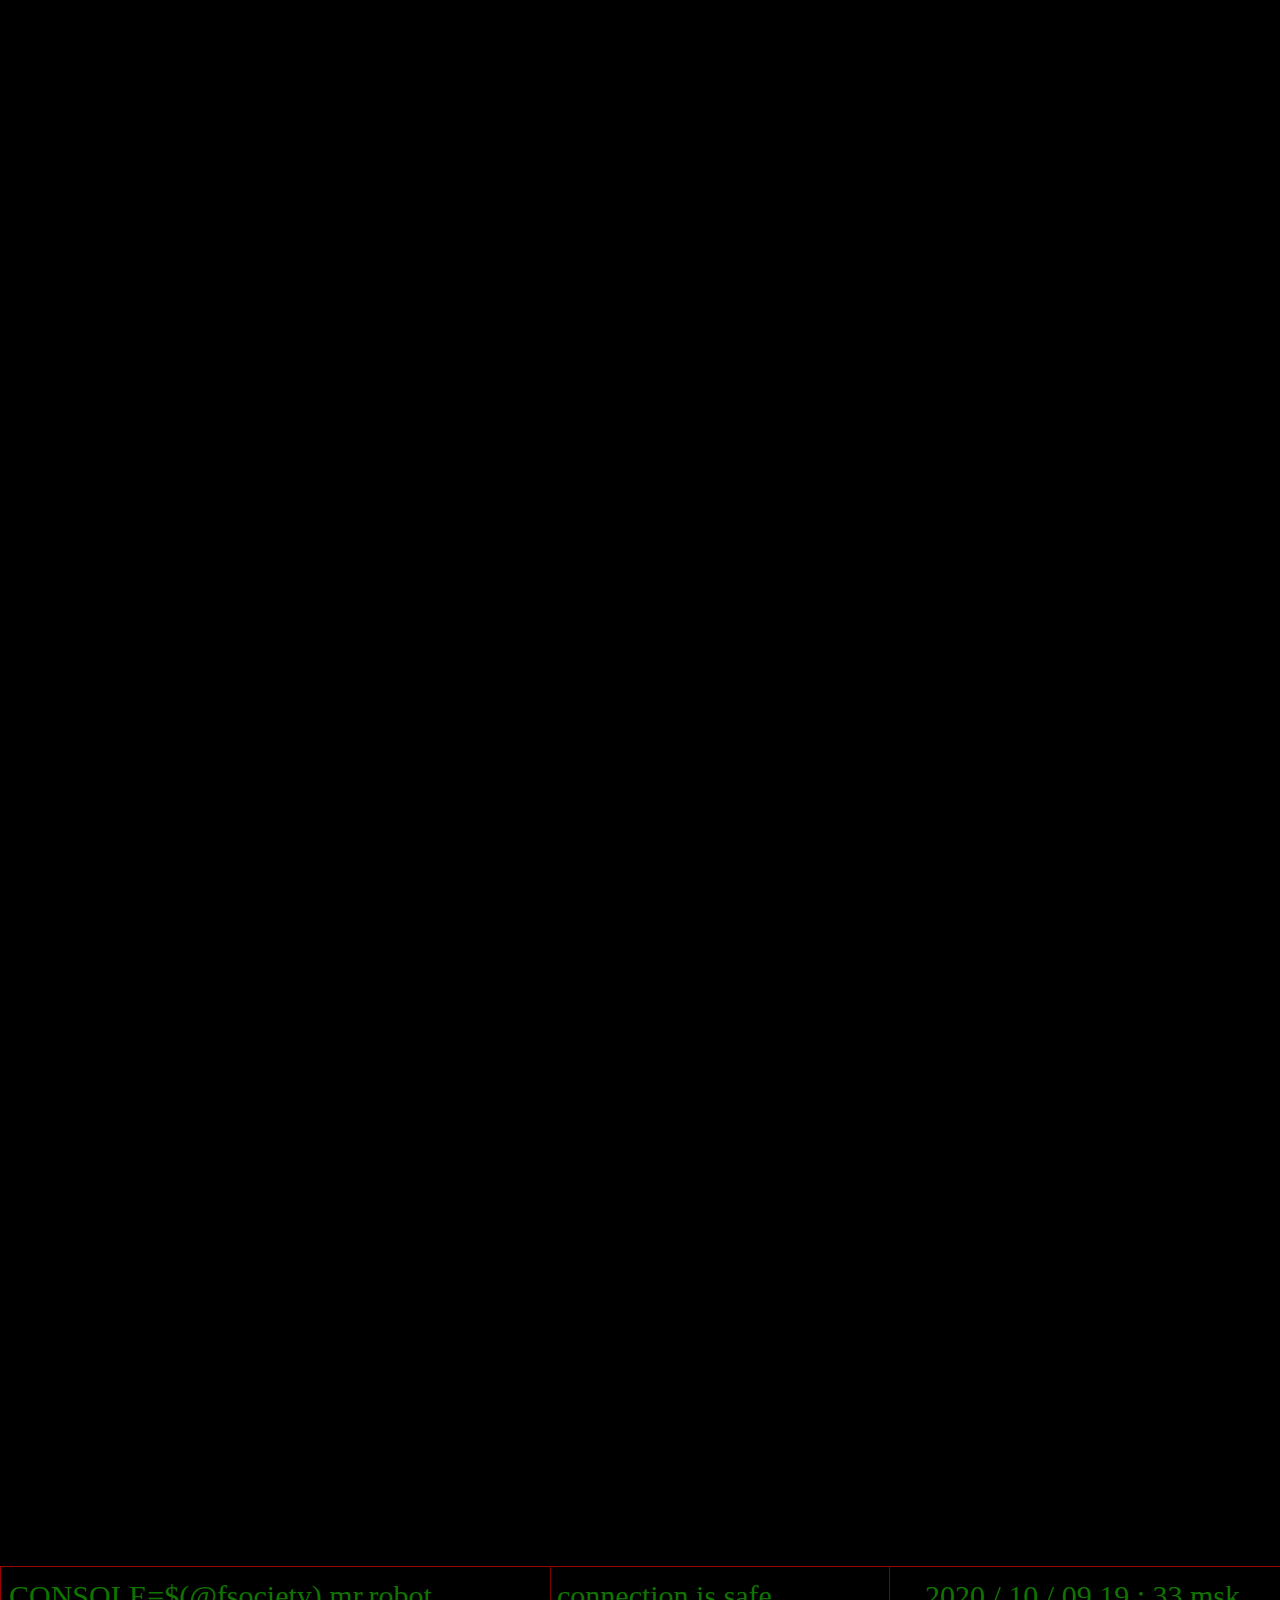
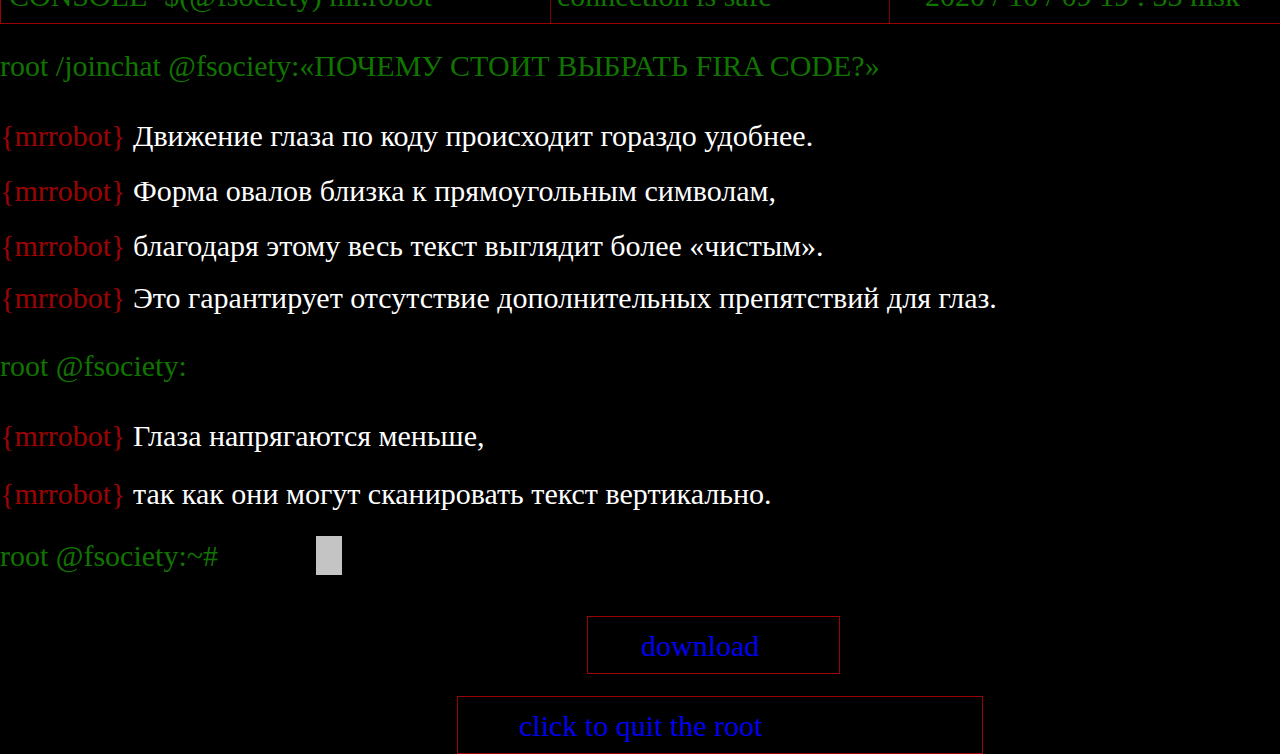
==== commit 23842354: "Update mister-fira-code.html" ====
--- a/mister-fira-code.html
+++ b/mister-fira-code.html
@@ -7,16 +7,22 @@
     <link rel="stylesheet" href="stylesheets/style.css">
     <title></title>
     <style media="screen">
-
       body {
         width: 1440px;
         margin: 0 auto;
         height: 900px;
         display: block;
-        /* background: black; */
+        background: black;
         position: relative;
+        overflow: visible;
       }
-      .fc7 {
+
+
+
+
+
+
+ .fc7 {
     width: 1440px;
     height: 900px;
     background: black;
@@ -314,6 +320,828 @@
 box-sizing: border-box;
 }
 
+.txtqvadrat2 {
+  position: absolute;
+width: 496px;
+height: 39px;
+left: 641px;
+top: 13380px;
+
+font-family: Fira Code;
+font-style: normal;
+font-weight: 300;
+font-size: 30px;
+line-height: 39px;
+
+color: #117401;
+}
+
+.qvadrat3 {
+  position: absolute;
+width: 526px;
+height: 58px;
+left: 457px;
+top: 13480px;
+
+border: 1px solid #9B0404;
+box-sizing: border-box;
+}
+
+.txtqvadrat3 {
+  position: absolute;
+width: 496px;
+height: 39px;
+left: 519px;
+top: 13460px;
+
+font-family: Fira Code;
+font-style: normal;
+font-weight: 300;
+font-size: 30px;
+line-height: 39px;
+
+color: #117401;
+}
+
+.console8 {
+  position: absolute;
+width: 226px;
+height: 58px;
+left: 225px;
+top: 10015px;
+
+border: 1px solid #9B0404;
+box-sizing: border-box;
+}
+
+.txtconsole8 {
+  position: absolute;
+width: 356px;
+height: 39px;
+left: 293px;
+top: 9995px;
+
+font-family: Fira Code;
+font-style: normal;
+font-weight: 300;
+font-size: 30px;
+line-height: 39px;
+
+color: #9B0404;
+}
+
+.console9 {
+  position: absolute;
+width: 226px;
+height: 58px;
+left: 978px;
+top: 10015px;
+
+border: 1px solid #9B0404;
+box-sizing: border-box;
+}
+
+.txtconsole9 {
+  position: absolute;
+width: 356px;
+height: 39px;
+left: 1046px;
+top: 9995px;
+
+font-family: Fira Code;
+font-style: normal;
+font-weight: 300;
+font-size: 30px;
+line-height: 39px;
+
+color: #9B0404;
+}
+
+.prm {
+  position: absolute;
+width: 1440px;
+height: 39px;
+left: 0px;
+top: 10115px;
+
+font-family: Fira Code;
+font-style: normal;
+font-weight: 300;
+font-size: 30px;
+line-height: 39px;
+
+color: #117401;
+}
+
+.prmtxt1 {
+  position: absolute;
+width: 1440px;
+height: 98px;
+left: 0px;
+top: 10200px;
+
+font-family: Fira Code;
+font-style: normal;
+font-weight: 300;
+font-size: 30px;
+line-height: 39px;
+
+color: #9B0404;
+}
+
+.prmtxt2 {
+  position: absolute;
+width: 1440px;
+height: 98px;
+left: 0px;
+top: 10255px;
+
+font-family: Fira Code;
+font-style: normal;
+font-weight: 300;
+font-size: 30px;
+line-height: 39px;
+
+color: #9B0404;
+}
+
+.prmtxt3 {
+  position: absolute;
+width: 1440px;
+height: 98px;
+left: 0px;
+top: 10310px;
+
+font-family: Fira Code;
+font-style: normal;
+font-weight: 300;
+font-size: 30px;
+line-height: 39px;
+
+color: #9B0404;
+}
+
+.prmtxt4 {
+  position: absolute;
+width: 1440px;
+height: 98px;
+left: 0px;
+top: 10365px;
+
+font-family: Fira Code;
+font-style: normal;
+font-weight: 300;
+font-size: 30px;
+line-height: 39px;
+
+color: #9B0404;
+}
+
+.prm2 {
+  position: absolute;
+width: 270px;
+height: 39px;
+left: 0px;
+top: 10445px;
+
+font-family: Fira Code;
+font-style: normal;
+font-weight: 300;
+font-size: 30px;
+line-height: 39px;
+
+color: #117401;
+}
+
+.prmtxt5 {
+  position: absolute;
+width: 1440px;
+height: 98px;
+left: 0px;
+top: 10525px;
+
+font-family: Fira Code;
+font-style: normal;
+font-weight: 300;
+font-size: 30px;
+line-height: 39px;
+
+color: #9B0404;
+}
+
+.prmtxt6 {
+  position: absolute;
+width: 1440px;
+height: 98px;
+left: 0px;
+top: 10580px;
+
+font-family: Fira Code;
+font-style: normal;
+font-weight: 300;
+font-size: 30px;
+line-height: 39px;
+
+color: #9B0404;
+}
+
+.prm3 {
+  position: absolute;
+width: 526px;
+height: 58px;
+left: 452px;
+top: 10680px;
+
+border: 1px solid #9B0404;
+box-sizing: border-box;
+}
+
+.prmtxt7 {
+  position: absolute;
+width: 356px;
+height: 39px;
+left: 570px;
+top: 10660px;
+
+font-family: Fira Code;
+font-style: normal;
+font-weight: 300;
+font-size: 30px;
+line-height: 39px;
+
+color: #117401;
+}
+
+.prm4 {
+  position: absolute;
+width: 1440px;
+height: 58px;
+left: 0px;
+top: 10765px;
+
+border: 1px solid #9B0404;
+box-sizing: border-box;
+}
+
+.prmtxt8 {
+  position: absolute;
+width: 1440px;
+height: 30px;
+left: 0px;
+top: 10748px;
+
+font-family: Fira Code;
+font-style: normal;
+font-weight: 300;
+font-size: 30px;
+line-height: 30px;
+
+color: #117401;
+}
+
+.wifc {
+  position: absolute;
+width: 1440px;
+height: 58px;
+left: 0px;
+top: 8250px;
+
+border: 1px solid #9B0404;
+
+}
+
+.wifcbox {
+  position: absolute;
+width: 340px;
+height: 58px;
+left: 545px;
+top: 8250px;
+
+border: 1px solid rgba(155, 4, 4, 0.8);
+box-sizing: border-box;
+}
+
+.wifctxt {
+  position: absolute;
+width: 548px;
+height: 39px;
+left: 9px;
+top: 8230px;
+
+font-family: Fira Code;
+font-style: normal;
+font-weight: 300;
+font-size: 30px;
+line-height: 39px;
+
+color: #117401;
+}
+
+.wifctxt1 {
+  position: absolute;
+width: 356px;
+height: 39px;
+left: 553px;
+top: 8230px;
+
+font-family: Fira Code;
+font-style: normal;
+font-weight: 300;
+font-size: 30px;
+line-height: 39px;
+
+color: #117401;
+}
+
+.wifctxt2 {
+  position: absolute;
+width: 527px;
+height: 39px;
+left: 915px;
+top: 8230px;
+
+font-family: Fira Code;
+font-style: normal;
+font-weight: 300;
+font-size: 30px;
+line-height: 39px;
+
+color: #117401;
+}
+
+.wifctxt3 {
+  position: absolute;
+width: 450px;
+height: 39px;
+left: 0px;
+top: 8380px;
+
+font-family: Fira Code;
+font-style: normal;
+font-weight: 300;
+font-size: 30px;
+line-height: 39px;
+
+color: #117401;
+}
+
+.wifctxt4 {
+  position: absolute;
+width: 1440px;
+height: 98px;
+left: 0px;
+top: 8470px;
+
+font-family: Fira Code;
+font-style: normal;
+font-weight: 300;
+font-size: 30px;
+line-height: 39px;
+
+color: #9B0404;
+
+}
+
+.wifctxt5 {
+  position: absolute;
+width: 1440px;
+height: 98px;
+left: 0px;
+top: 8525px;
+
+font-family: Fira Code;
+font-style: normal;
+font-weight: 300;
+font-size: 30px;
+line-height: 39px;
+
+color: #9B0404;
+}
+
+.wifctxt6 {
+  position: absolute;
+width: 1440px;
+height: 98px;
+left: 0px;
+top: 8580px;
+
+font-family: Fira Code;
+font-style: normal;
+font-weight: 300;
+font-size: 30px;
+line-height: 39px;
+
+color: #9B0404;
+}
+
+.wifctxt7 {
+  position: absolute;
+width: 1440px;
+height: 98px;
+left: 0px;
+top: 8635px;
+
+font-family: Fira Code;
+font-style: normal;
+font-weight: 300;
+font-size: 30px;
+line-height: 39px;
+
+color: #9B0404;
+}
+
+.wifctxt8 {
+  position: absolute;
+width: 306px;
+height: 39px;
+left: 4px;
+top: 8725px;
+
+font-family: Fira Code;
+font-style: normal;
+font-weight: 300;
+font-size: 30px;
+line-height: 39px;
+
+color: #117401;
+}
+
+.wifcbox1 {
+  position: absolute;
+width: 26px;
+height: 39px;
+left: 316px;
+top: 8750px;
+
+background: #C4C4C4;
+}
+
+.wifc1 {
+  position: absolute;
+  width: 526px;
+  height: 58px;
+  left: 450px;
+  top: 8840px;
+
+  border: 1px solid #9B0404;
+  box-sizing: border-box;
+}
+
+.wifctxt9 {
+  position: absolute;
+  width: 356px;
+  height: 39px;
+  left: 570px;
+  top: 8818px;
+
+  font-family: Fira Code;
+  font-style: normal;
+  font-weight: 300;
+  font-size: 30px;
+  line-height: 39px;
+
+  color: #117401;
+}
+
+.joinbox {
+  position: absolute;
+width: 226px;
+height: 58px;
+left: 216px;
+top: 6400px;
+
+border: 1px solid #9B0404;
+box-sizing: border-box;
+}
+
+.joinboxtxt {
+  position: absolute;
+width: 78px;
+height: 39px;
+left: 293px;
+top: 6380px;
+
+font-family: Fira Code;
+font-style: normal;
+font-weight: 300;
+font-size: 30px;
+line-height: 39px;
+
+color: #9B0404;
+}
+
+.joinbox1 {
+  position: absolute;
+width: 226px;
+height: 58px;
+left: 970px;
+top: 6400px;
+
+border: 1px solid #9B0404;
+box-sizing: border-box;
+}
+
+.joinboxtxt1 {
+  position: absolute;
+width: 93px;
+height: 39px;
+left: 1052px;
+top: 6380px;
+
+font-family: Fira Code;
+font-style: normal;
+font-weight: 300;
+font-size: 30px;
+line-height: 39px;
+
+color: #9B0404;
+}
+
+.jointxt1 {
+  position: absolute;
+width: 1440px;
+height: 78px;
+left: 0px;
+top: 6500px;
+
+font-family: Fira Code;
+font-style: normal;
+font-weight: 300;
+font-size: 30px;
+line-height: 39px;
+
+}
+
+.joinbig {
+  position: absolute;
+width: 1440px;
+height: 351px;
+left: 0px;
+top: 6600px;
+
+font-family: Fira Code;
+font-style: normal;
+font-weight: 300;
+font-size: 30px;
+line-height: 39px;
+
+color: #9B0404;
+}
+
+.joinbig1 {
+  position: absolute;
+width: 1440px;
+height: 351px;
+left: 0px;
+top: 6635px;
+
+font-family: Fira Code;
+font-style: normal;
+font-weight: 300;
+font-size: 30px;
+line-height: 39px;
+
+color: #9B0404;
+}
+
+.joinbig2 {
+  position: absolute;
+width: 1440px;
+height: 351px;
+left: 0px;
+top: 6670px;
+
+font-family: Fira Code;
+font-style: normal;
+font-weight: 300;
+font-size: 30px;
+line-height: 39px;
+
+color: #9B0404;
+}
+
+.joinbig3 {
+  position: absolute;
+width: 1440px;
+height: 351px;
+left: 0px;
+top: 6705px;
+
+font-family: Fira Code;
+font-style: normal;
+font-weight: 300;
+font-size: 30px;
+line-height: 39px;
+
+color: #9B0404;
+}
+
+.joinbig4 {
+  position: absolute;
+width: 1440px;
+height: 351px;
+left: 0px;
+top: 6740px;
+
+font-family: Fira Code;
+font-style: normal;
+font-weight: 300;
+font-size: 30px;
+line-height: 39px;
+
+color: #9B0404;
+}
+
+.joinbig5 {
+  position: absolute;
+width: 1440px;
+height: 351px;
+left: 0px;
+top: 6775px;
+
+font-family: Fira Code;
+font-style: normal;
+font-weight: 300;
+font-size: 30px;
+line-height: 39px;
+
+color: #9B0404;
+}
+
+.joinbig6 {
+  position: absolute;
+width: 1440px;
+height: 351px;
+left: 0px;
+top: 6810px;
+
+font-family: Fira Code;
+font-style: normal;
+font-weight: 300;
+font-size: 30px;
+line-height: 39px;
+
+color: #9B0404;
+}
+
+.joinbig7 {
+  position: absolute;
+width: 1440px;
+height: 351px;
+left: 0px;
+top: 6845px;
+
+font-family: Fira Code;
+font-style: normal;
+font-weight: 300;
+font-size: 30px;
+line-height: 39px;
+
+color: #9B0404;
+}
+
+.joinbig8 {
+  position: absolute;
+width: 1440px;
+height: 351px;
+left: 0px;
+top: 6880px;
+
+font-family: Fira Code;
+font-style: normal;
+font-weight: 300;
+font-size: 30px;
+line-height: 39px;
+
+color: #9B0404;
+}
+
+.jointxt2 {
+  position: absolute;
+width: 1440px;
+height: 78px;
+left: 0px;
+top: 6980px;
+
+font-family: Fira Code;
+font-style: normal;
+font-weight: 300;
+font-size: 30px;
+line-height: 39px;
+
+}
+
+.joinbox2 {
+  position: absolute;
+width: 526px;
+height: 58px;
+left: 442px;
+top: 7150px;
+
+border: 1px solid #9B0404;
+box-sizing: border-box;
+}
+
+.jointxt3 {
+  position: absolute;
+width: 356px;
+height: 39px;
+left: 561px;
+top: 7130px;
+
+font-family: Fira Code;
+font-style: normal;
+font-weight: 300;
+font-size: 30px;
+line-height: 39px;
+
+color: #117401;
+}
+
+.pannotxt1 {
+  position: absolute;
+width: 480px;
+height: 104px;
+left: 1006px;
+top: 5430px;
+
+font-family: Fira Code;
+font-style: normal;
+font-weight: 300;
+font-size: 40px;
+line-height: 52px;
+
+color: #117401;
+}
+
+.pannotxt2 {
+  position: absolute;
+width: 480px;
+height: 104px;
+left: 1006px;
+top: 5715px;
+
+font-family: Fira Code;
+font-style: normal;
+font-weight: 300;
+font-size: 40px;
+line-height: 52px;
+
+color: #117401;
+}
+
+.pannosuper1 {
+  position: absolute;
+  width: 540px;
+  height: 472px;
+  left: 976px;
+  top: 5340px;
+
+  font-family: Fira Code;
+  font-style: normal;
+  font-weight: normal;
+  font-size: 180px;
+  line-height: 236px;
+
+  color: #9B0404;
+  text-shadow: 0px 4px 4px rgba(0, 0, 0, 0.25);
+}
+
+.pannosuper2 {
+  position: absolute;
+width: 1188px;
+height: 472px;
+left: 1570px;
+top: 5700px;
+
+font-family: Fira Code;
+font-style: normal;
+font-weight: 500;
+font-size: 180px;
+line-height: 236px;
+
+text-shadow: 0px 4px 4px rgba(0, 0, 0, 0.25);
+transform: rotate(-180deg);
+}
+
+.pannosuper3 {
+  position: absolute;
+width: 648px;
+height: 472px;
+left: 0px;
+top: 5855px;
+
+font-family: Fira Code;
+font-style: normal;
+font-weight: normal;
+font-size: 180px;
+line-height: 236px;
+
+color: #9B0404;
+
+text-shadow: 0px 4px 4px rgba(0, 0, 0, 0.25);
+}
+
 .container {
   width: 90%;
   position: relative;
@@ -340,22 +1168,408 @@
 text-shadow: 0px 4px 4px rgba(0, 0, 0, 0.25);
 }
 
+.pannotxt3 {
+  position: absolute;
+width: 480px;
+height: 104px;
+left: 20px;
+top: 5945px;
+
+font-family: Fira Code;
+font-style: normal;
+font-weight: 300;
+font-size: 40px;
+line-height: 52px;
+
+color: #117401;
+}
+
+.pannotxt4 {
+  position: absolute;
+width: 480px;
+height: 104px;
+left: 20px;
+top: 6230px;
+
+font-family: Fira Code;
+font-style: normal;
+font-weight: 300;
+font-size: 40px;
+line-height: 52px;
+
+color: #117401;
+}
+
+.blackscreen1 {
+  position: absolute;
+width: 600px;
+height: 52px;
+left: 29px;
+top: 4600px;
+
+font-family: Fira Code;
+font-style: normal;
+font-weight: 300;
+font-size: 40px;
+line-height: 52px;
+
+color: #9B0404;
+}
+
+.blackscreen2 {
+  position: absolute;
+width: 1086px;
+height: 144px;
+left: 29px;
+top: 4750px;
+
+font-family: Fira Code;
+font-style: normal;
+font-weight: 300;
+font-size: 40px;
+line-height: 52px;
+
+color: #117401;
+}
+
+.blackscreen3 {
+  position: absolute;
+width: 1056px;
+height: 104px;
+left: 29px;
+top: 4880px;
+
+font-family: Fira Code;
+font-style: normal;
+font-weight: 300;
+font-size: 40px;
+line-height: 52px;
+
+color: #117401;
+}
+
+.blackscreen4 {
+  position: absolute;
+width: 792px;
+height: 104px;
+left: 29px;
+top: 5000px;
+
+font-family: Fira Code;
+font-style: normal;
+font-weight: 300;
+font-size: 40px;
+line-height: 52px;
+
+color: #117401;
+}
+
+.blackscreen5 {
+  position: absolute;
+width: 792px;
+height: 104px;
+left: 29px;
+top: 5120px;
+
+font-family: Fira Code;
+font-style: normal;
+font-weight: 300;
+font-size: 40px;
+line-height: 52px;
+
+color: #117401;
+}
+
+.blackscreen6 {
+  position: absolute;
+width: 408px;
+height: 52px;
+left: 29px;
+top: 5270px;
+
+font-family: Fira Code;
+font-style: normal;
+font-weight: 300;
+font-size: 40px;
+line-height: 52px;
+
+color: #9B0404;
+}
+
+.blackscreenbox {
+  position: absolute;
+width: 26px;
+height: 39px;
+left: 440px;
+top: 5315px;
+
+background: #C4C4C4;
+}
+
+.facetxt {
+  position: absolute;
+width: 271px;
+height: 90px;
+left: 14px;
+top: 3640px;
+
+font-family: Fira Code;
+font-style: normal;
+font-weight: 300;
+font-size: 30px;
+line-height: 52px;
+
+color: #9B0404;
+}
+
+.facetxt1 {
+  position: absolute;
+width: 271px;
+height: 90px;
+left: 14px;
+top: 3750px;
+
+font-family: Fira Code;
+font-style: normal;
+font-weight: 300;
+font-size: 30px;
+line-height: 52px;
+
+color: #9B0404;
+
+}
+
+.facetxt2 {
+  position: absolute;
+width: 271px;
+height: 90px;
+left: 14px;
+top: 3870px;
+
+font-family: Fira Code;
+font-style: normal;
+font-weight: 300;
+font-size: 30px;
+line-height: 52px;
+
+color: #9B0404;
+}
+
+.facetxt3 {
+  position: absolute;
+width: 271px;
+height: 90px;
+left: 10px;
+top: 3990px;
+
+font-family: Fira Code;
+font-style: normal;
+font-weight: 300;
+font-size: 30px;
+line-height: 52px;
+
+color: #9B0404;
+}
+
+.facetxt4 {
+position: absolute;
+width: 271px;
+height: 90px;
+left: 6px;
+top: 4110px;
+
+font-family: Fira Code;
+font-style: normal;
+font-weight: 300;
+font-size: 30px;
+line-height: 52px;
+
+color: #9B0404;
+}
+
+.facetxt5 {
+  position: absolute;
+width: 338px;
+height: 90px;
+left: 5px;
+top: 4230px;
+
+font-family: Fira Code;
+font-style: normal;
+font-weight: 300;
+font-size: 30px;
+line-height: 52px;
+
+color: #9B0404;
+}
+
+.facetxt6 {
+  position: absolute;
+width: 338px;
+height: 90px;
+left: 14px;
+top: 4350px;
+
+font-family: Fira Code;
+font-style: normal;
+font-weight: 300;
+font-size: 30px;
+line-height: 52px;
+
+color: #9B0404;
+}
+
+.facetxt7 {
+  position: absolute;
+width: 338px;
+height: 90px;
+left: 14px;
+top: 4470px;
+
+font-family: Fira Code;
+font-style: normal;
+font-weight: 300;
+font-size: 30px;
+line-height: 52px;
+
+color: #9B0404;
+}
+
+.facetxtright {
+  position: absolute;
+  width: 955px;
+  height: 90px;
+  left: 1210px;
+  top: 3620px;
+
+  font-family: Fira Code;
+  font-style: normal;
+  font-weight: 300;
+  font-size: 30px;
+  line-height: 52px;
+
+  color: #FFFFFF;
+}
+
+.facetxtright1 {
+  position: absolute;
+width: 330px;
+height: 90px;
+left: 1220px;
+top: 3730px;
+
+font-family: Fira Code;
+font-style: normal;
+font-weight: 300;
+font-size: 30px;
+line-height: 52px;
+
+color: #FFFFFF;
+}
+
+.facetxtright2 {
+  position: absolute;
+width: 304px;
+height: 90px;
+left: 1217px;
+top: 3835px;
+
+font-family: Fira Code;
+font-style: normal;
+font-weight: 300;
+font-size: 30px;
+line-height: 52px;
+
+color: #FFFFFF;
+}
+
+.facetxtright3 {
+  position: absolute;
+width: 304px;
+height: 90px;
+left: 1215px;
+top: 3950px;
+
+font-family: Fira Code;
+font-style: normal;
+font-weight: 300;
+font-size: 30px;
+line-height: 52px;
+
+color: #FFFFFF;
+}
+
+.facetxtright4 {
+  position: absolute;
+width: 304px;
+height: 90px;
+left: 1400px;
+top: 4100px;
+
+font-family: Fira Code;
+font-style: normal;
+font-weight: 300;
+font-size: 30px;
+line-height: 52px;
+
+color: #FFFFFF;
+}
+
+.facetxtright5 {
+  position: absolute;
+width: 338px;
+height: 90px;
+left: 1200px;
+top: 4230px;
+
+font-family: Fira Code;
+font-style: normal;
+font-weight: 300;
+font-size: 30px;
+line-height: 52px;
+
+color: #FFFFFF;
+}
+
+.facetxtright6 {
+  position: absolute;
+width: 338px;
+height: 90px;
+left: 1220px;
+top: 4340px;
+
+font-family: Fira Code;
+font-style: normal;
+font-weight: 300;
+font-size: 30px;
+line-height: 52px;
+
+color: #FFFFFF;
+}
+
 .byefriend:hover {
   transform: scale(-1);
   background: black;
   transition: all .2 ease;
  }
 
+
+
    a {
      text-decoration: none;
    }
 
-      /* html {
-        background: #bbb
+       html {
+        background: black;
         position:relative;
         height: 100%;
       }
-      section {
+
+      img {
+        position: relative;
+
+      }
+      /* section {
         display: flex;
         justify-content: space-between;
         padding-top: 86px;
@@ -423,15 +1637,17 @@
     </style>
   </head>
   <body>
+
      <p class=".fira">
     <img src="images/fc2.jpg" width="1440" height="900" alt="фира">
     <img src="images/fc3.jpg" width="1440" height="900" alt="фира2">
     <img src="images/fc4.jpg" width="1440" height="900" alt="фира3">
     <img src="images/fc5.jpg" width="1440" height="900" alt="фира4">
     <img src="images/fc6.jpg" width="1440" height="900" alt="фира5основа">
-    <!-- <p class="ossystem"><a href="#ossystem">os.system</a></p> -->
+
 <div class="fc7"></div>
-<div class="fc8"></div>
+<img src="images/fc7.jpg" width="1440" height="900" alt="фира7">
+<!-- <div class="fc8"></div> -->
 <div class="fc9"></div>
 <img src="images/fc10.jpg"  width="1440" height="900"alt="фира10">
 <div class="fc11"></div>
@@ -457,17 +1673,95 @@
 <p class="txtconsole7">root @fsociety:~# </p>
 <div class="qvadrat"></div>
 <div class="qvadrat2"></div>
+<p class="txtqvadrat2"><a href="https://fonts.google.com/specimen/Fira+Code?query=fir&subset=cyrillic&preview.text_type=custom&sidebar.open=true&selection.family=Fira+Code" target="_blank">download</a></p>
+<div class="qvadrat3"></div>
+<p class="txtqvadrat3"><a href="yuck.html" target="_blank" >click to quit the root</a></p>
+<div class="console8"></div>
+<p class="txtconsole8">pause</p>
+<div class="console9"></div>
+<p class="txtconsole9">share</p>
+<p class="prm">root /joinchat @fsociety: «ПРЕИМУЩЕСТВА FIRA CODE»</p>
+<p class="prmtxt1">{mrrobot}<span>Многобуквенные стрелки становятся большими единицами.</span></p>
+<p class="prmtxt2">{mrrobot}<span>Два или три знака равенства появляются без пробелов.</span></p>
+<p class="prmtxt3">{mrrobot}<span>Больше/меньше или равно становится единым символом.</span></p>
+<p class="prmtxt4">{mrrobot}<span>Арифметика увеличена, операторы имеют точно настроенный интервал.</span></p>
+<p class="prm2">root @fsociety:</p>
+<p class="prmtxt5">{mrrobot}<span>Идентичные операторы становятся скрещенным знаком равенства.</span></p>
+<p class="prmtxt6">{mrrobot}<span>Лигатуры становятся похожи на текст от руки.</span></p>
+<div class="prm3"></div>
+<p class="prmtxt7">click to continue</p>
+<div class="prm4"></div>
+<p class="prmtxt8">CONSOLE=$(@fsociety) mr.robot ############## enter the password here to continue</p>
+<div class="wifc"></div>
+<div class="wifcbox"></div>
+<p class="wifctxt">CONSOLE=$(@fsociety) mr.robot</p>
+<p class="wifctxt1">connection is safe</p>
+<p class="wifctxt2">2020 / 10 / 09 19 : 31 msk</p>
+<p class="wifctxt3">root /joinchat @fsociety:</p>
+<p class="wifctxt4">{mrrobot}<span>Моноширинный шрифт в котором используются лигатуры</span></p>
+<p class="wifctxt5">{mrrobot}<span>для общих комбинаций символов в программировании.</span></p>
+<p class="wifctxt6">{mrrobot}<span>Это расширение шрифта Fira Mono,</span></p>
+<p class="wifctxt7">{mrrobot}<span>с которой читать и понимать код становится удобнее. </span></p>
+<p class="wifctxt8">root @fsociety:~#</p>
+<div class="wifcbox1"></div>
+<div class="wifc1"></div>
+<p class="wifctxt9">click to continue</p>
+<div class="joinbox"></div>
+<p class="joinboxtxt">join</p>
+<div class="joinbox1"></div>
+<p class="joinboxtxt1"><a href="yuck.html" target="_blank" >quit</a></p>
+<p class="jointxt1">os.system:<span> join to access</span></p>
+<p class="joinbig">root@elliot$:<span>ping (222.12.154.102)</p>
+<p class="joinbig1">root@elliot$:<span>ping (222.12.154.102) 56(84) bytes of data</p>
+<p class="joinbig2">root@elliot$:<span>64 bytes ev.e-bnk.org (222.12.154.102): icmp_req=1 ttl=11</p>
+<p class="joinbig3">root@elliot$:<span>1 packets transmitted, 1 recieved, 0% packet loss, time</p>
+<p class="joinbig4">root@elliot$:<span>elpscrk -list pswList.list-add Dylan; June 3rd, Stonehendge</p>
+<p class="joinbig5">root@elliot$:<span>List Count: 9875894 Type: alphaum</p>
+<p class="joinbig6">root@elliot$:<span>Scanning Complete</p>
+<p class="joinbig7">root@elliot$:<span>Time elapsed: 24.08771</p>
+<p class="joinbig8">root@elliot$:<span>Password:Dylan_2791</p>
+<p class="jointxt2">access:<span>agreed</span></p>
+<div class="joinbox2"></div>
+<p class="jointxt3">click to continue</p>
+<p class="pannotxt1">19:18 <мр.робот> </p>
+<p class="pannotxt2">19:18 <мр.робот> </p>
+<p class="pannosuper1">CODE</p>
+<p class="pannosuper2">FIRA CODE</p>
+<p class="pannosuper3">FIRA</p>
+<p class="pannotxt3">19:19 <мр.робот> </p>
+<p class="pannotxt4">19:19 <мр.робот> </p>
+<p class="blackscreen1">root /joinchat @fsociety:</p>
+<p class="blackscreen2">19:15 {mr.robot} <span>Этот день наступил.</p>
+<p class="blackscreen3">19:15 {mr.robot} <span>Пришло время увидеть</p>
+<p class="blackscreen4">19:16 {mr.robot} <span>Ты с нами?</p>
+<p class="blackscreen5">19:17 {mr.robot} <span>?</p>
+<p class="blackscreen6">root @fsociety:~#</p>
+<div class="blackscreenbox"></div>
+<p class="facetxt">os.system</p>
+<p class="facetxt1">def</p>
+<p class="facetxt2">print</p>
+<p class="facetxt3">with<span> open</p>
+<p class="facetxt4">sys.<span> stdout</p>
+<p class="facetxt5">out=subprocess</p>
+<p class="facetxt6">print<span> out</p>
+<p class="facetxtright">(‘curl -i -k</p>
+<p class="facetxtright1">coinsCoins()</p>
+<p class="facetxtright2">(“print ("**</p>
+<p class="facetxtright3">(gds.txt","w</p>
+<p class="facetxtright4">=f</p>
+<p class="facetxtright5">.check_output</p>
+<p class="facetxtright6">.print (out)</p>
 
 
 <!-- <p class="txtconsole"><mrrobot></p> -->
 <!-- <div class=fc16></div> -->
 <!-- <div class="ctqtr">ctqtr</div> -->
 </div>
-<!-- <div class="container">
+<div class="container">
   <div class=fc17></div>
  <div class="byefriend">bye, friend</div>
-</div> -->
-<div class="fc18"></div>
+</div>
+<!-- <div class="fc18"></div> -->
 
 
 
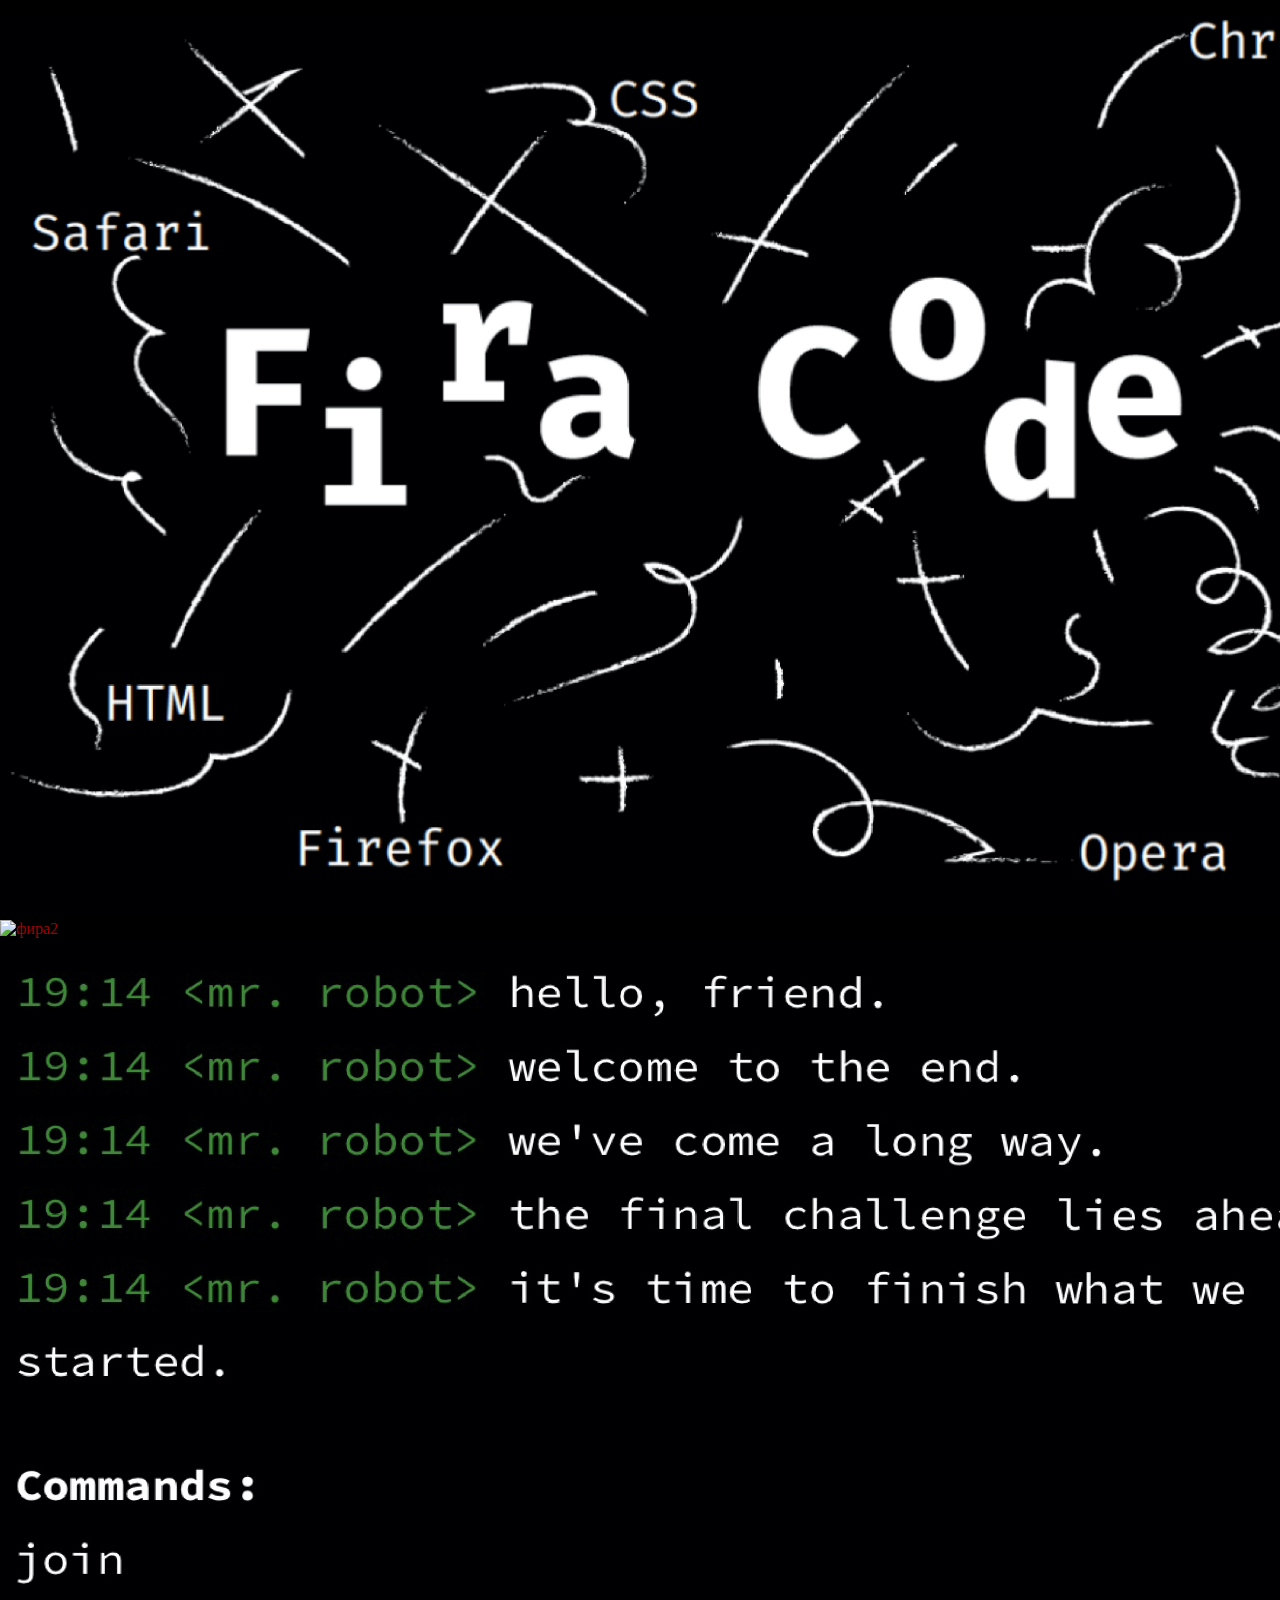
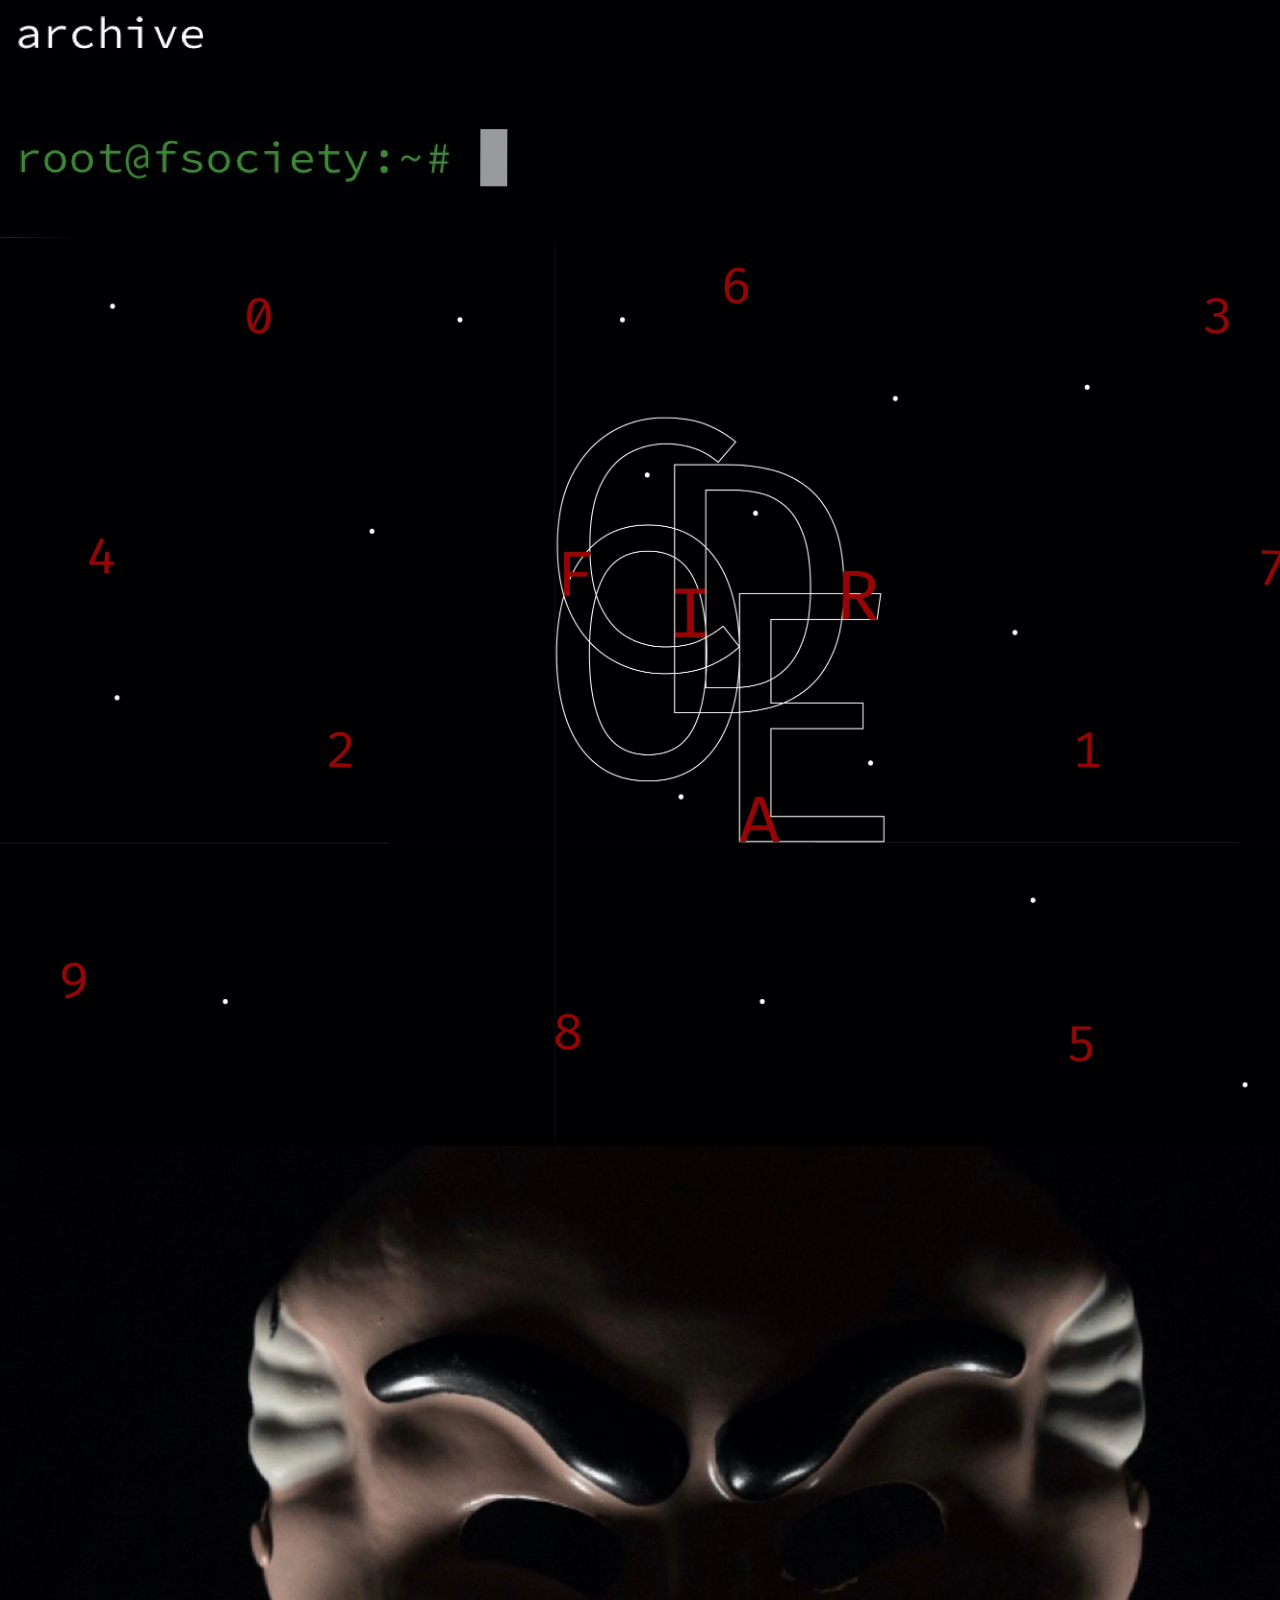
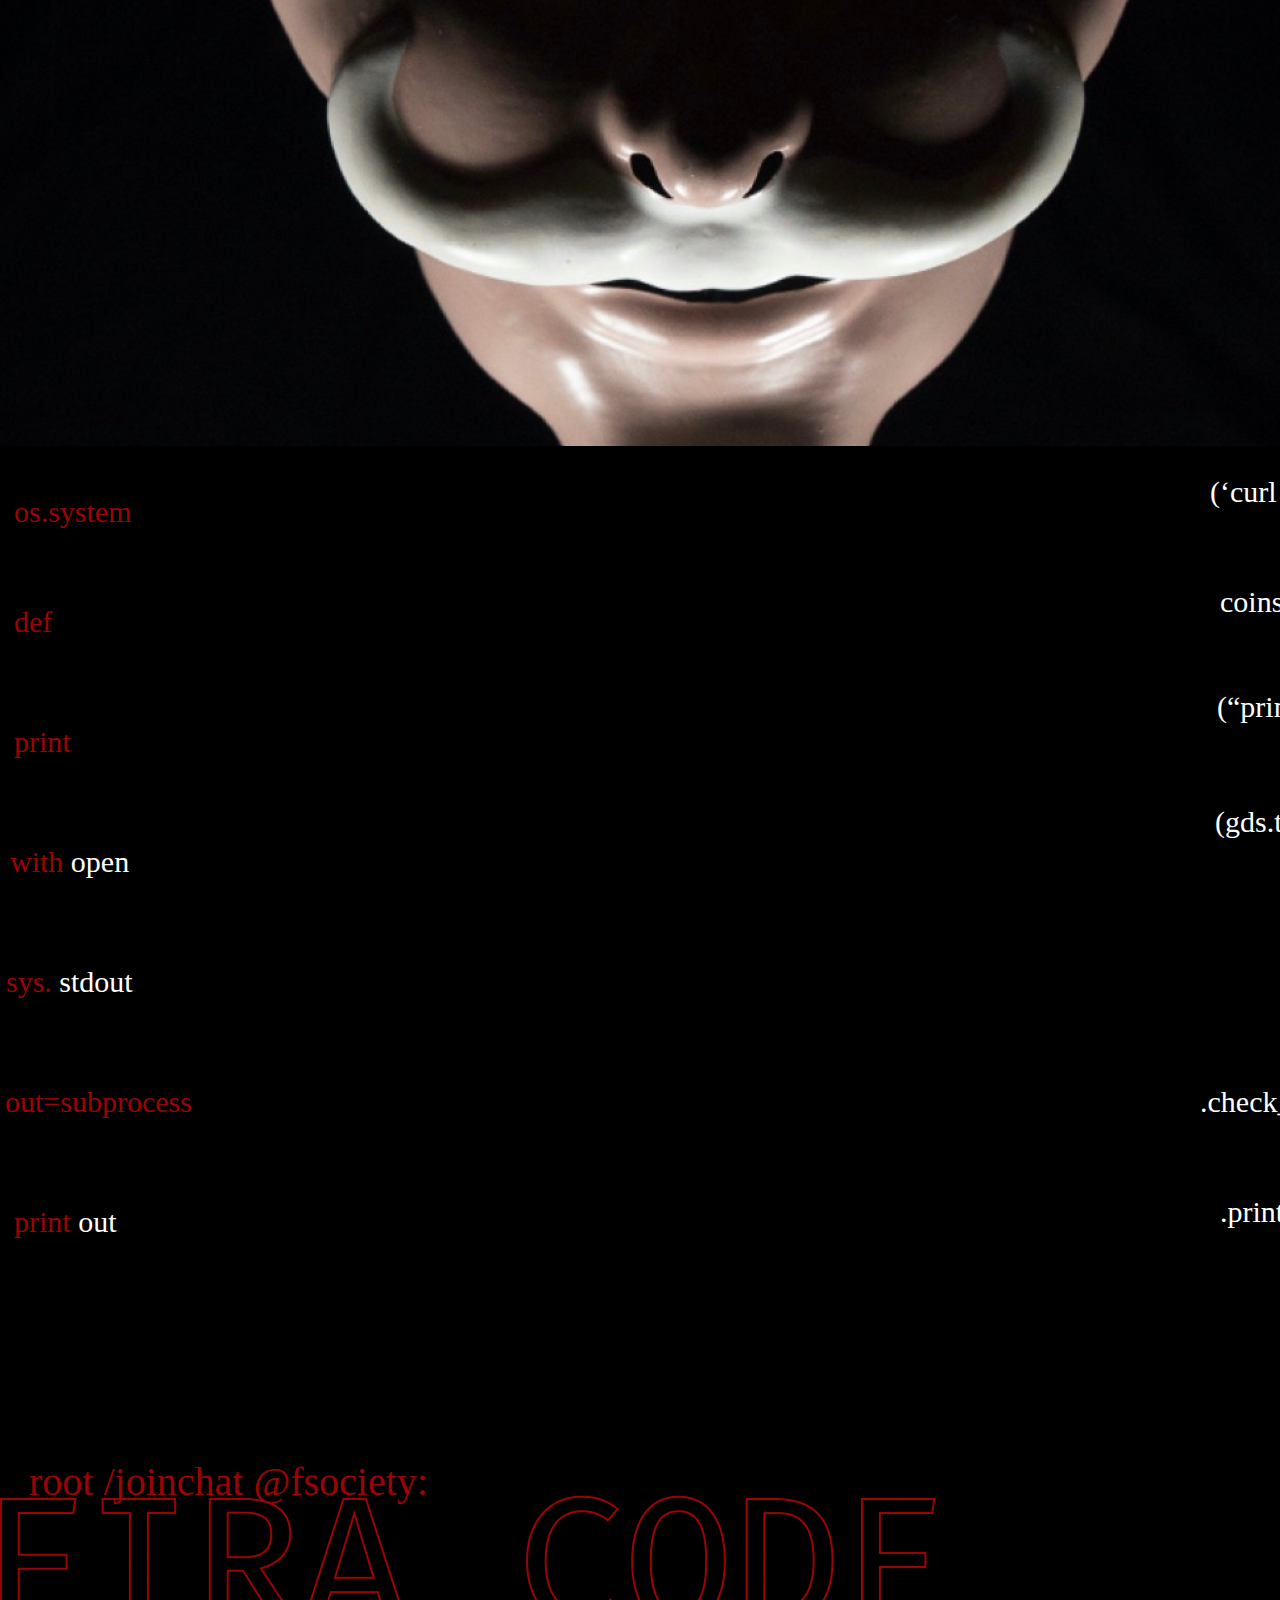
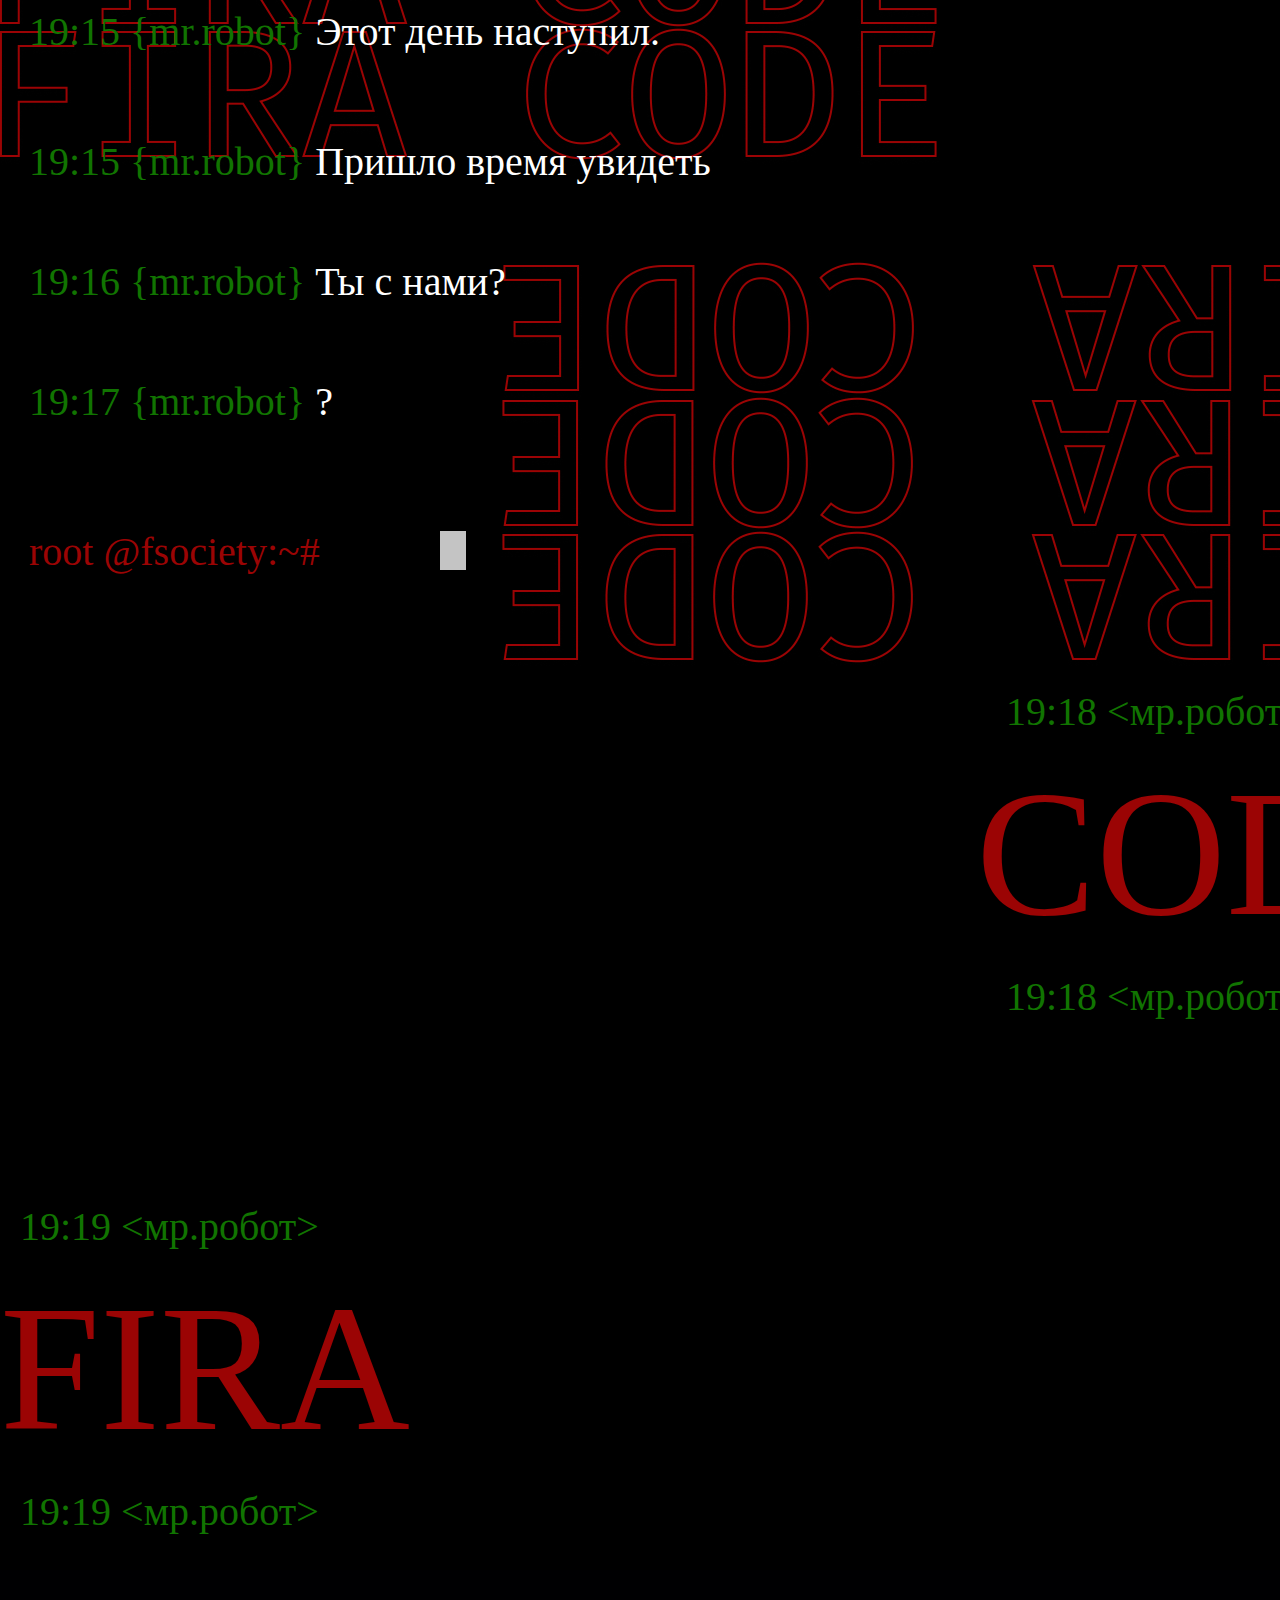
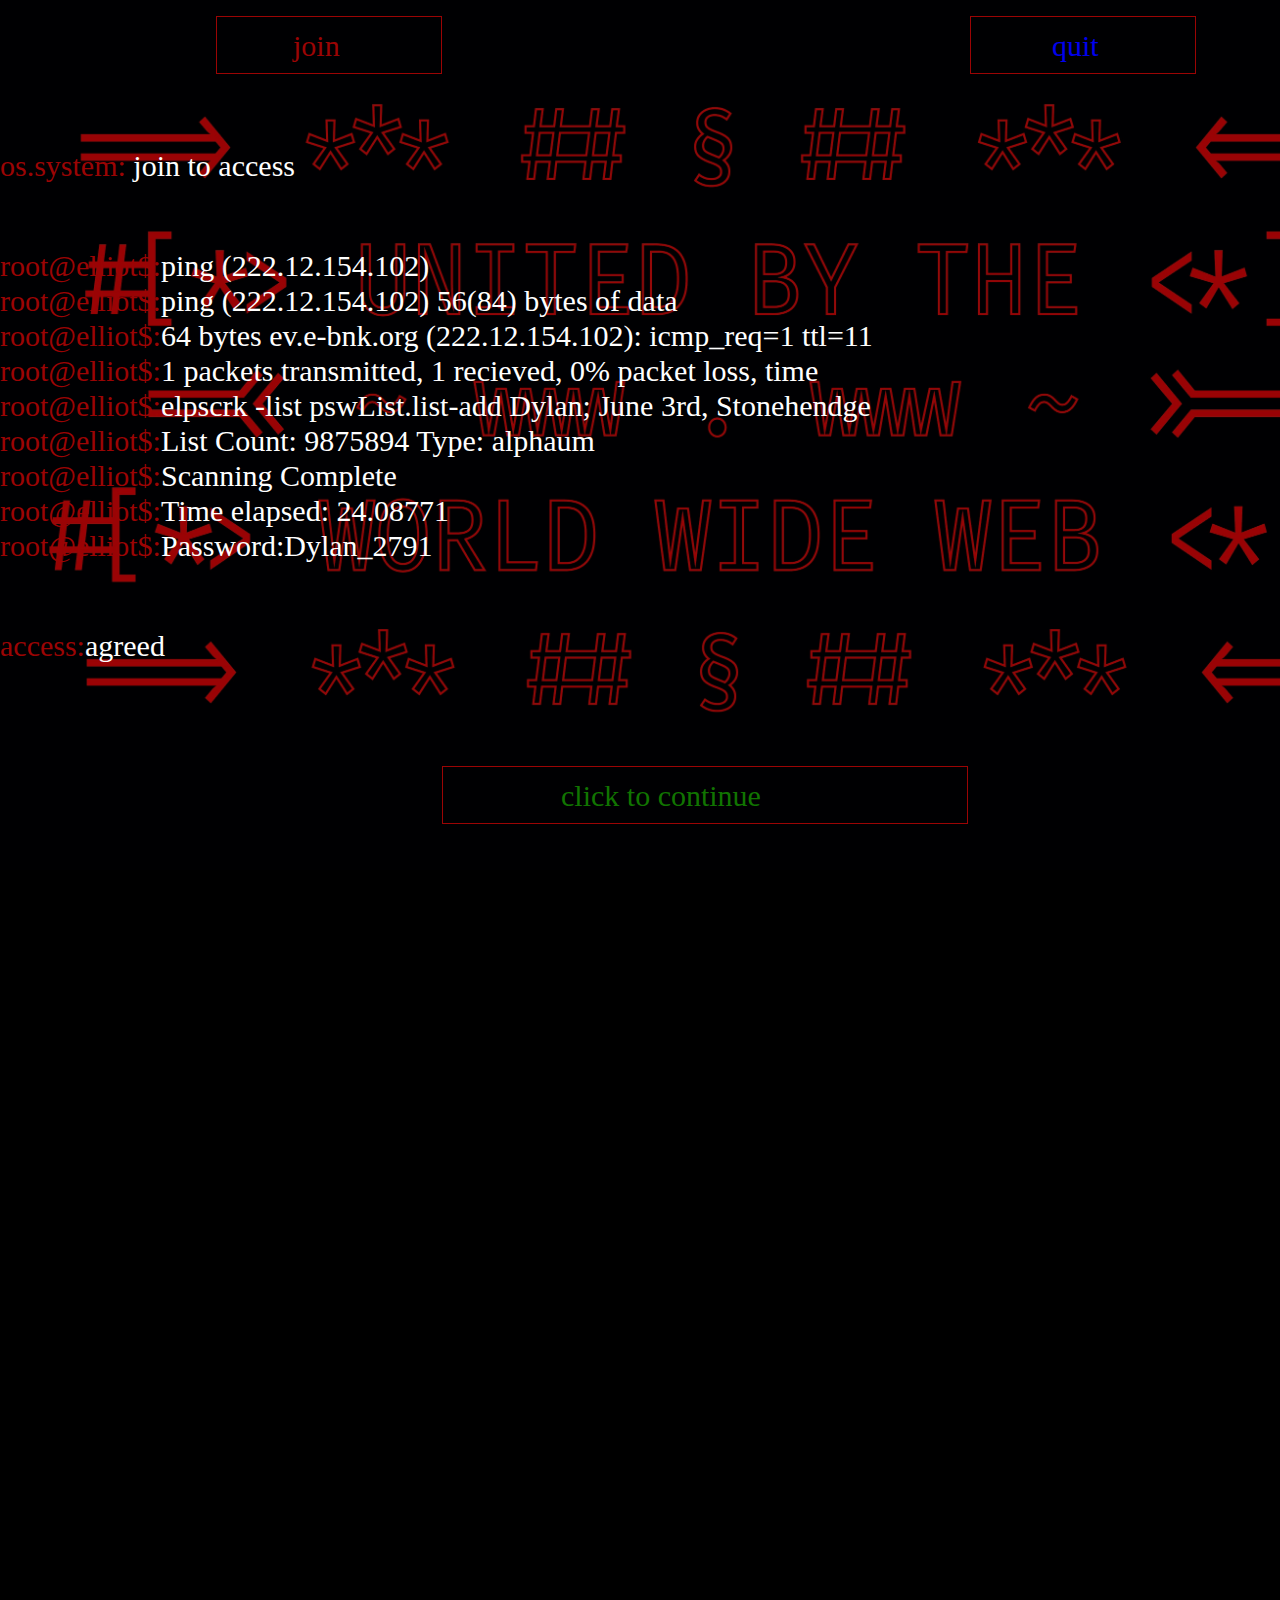
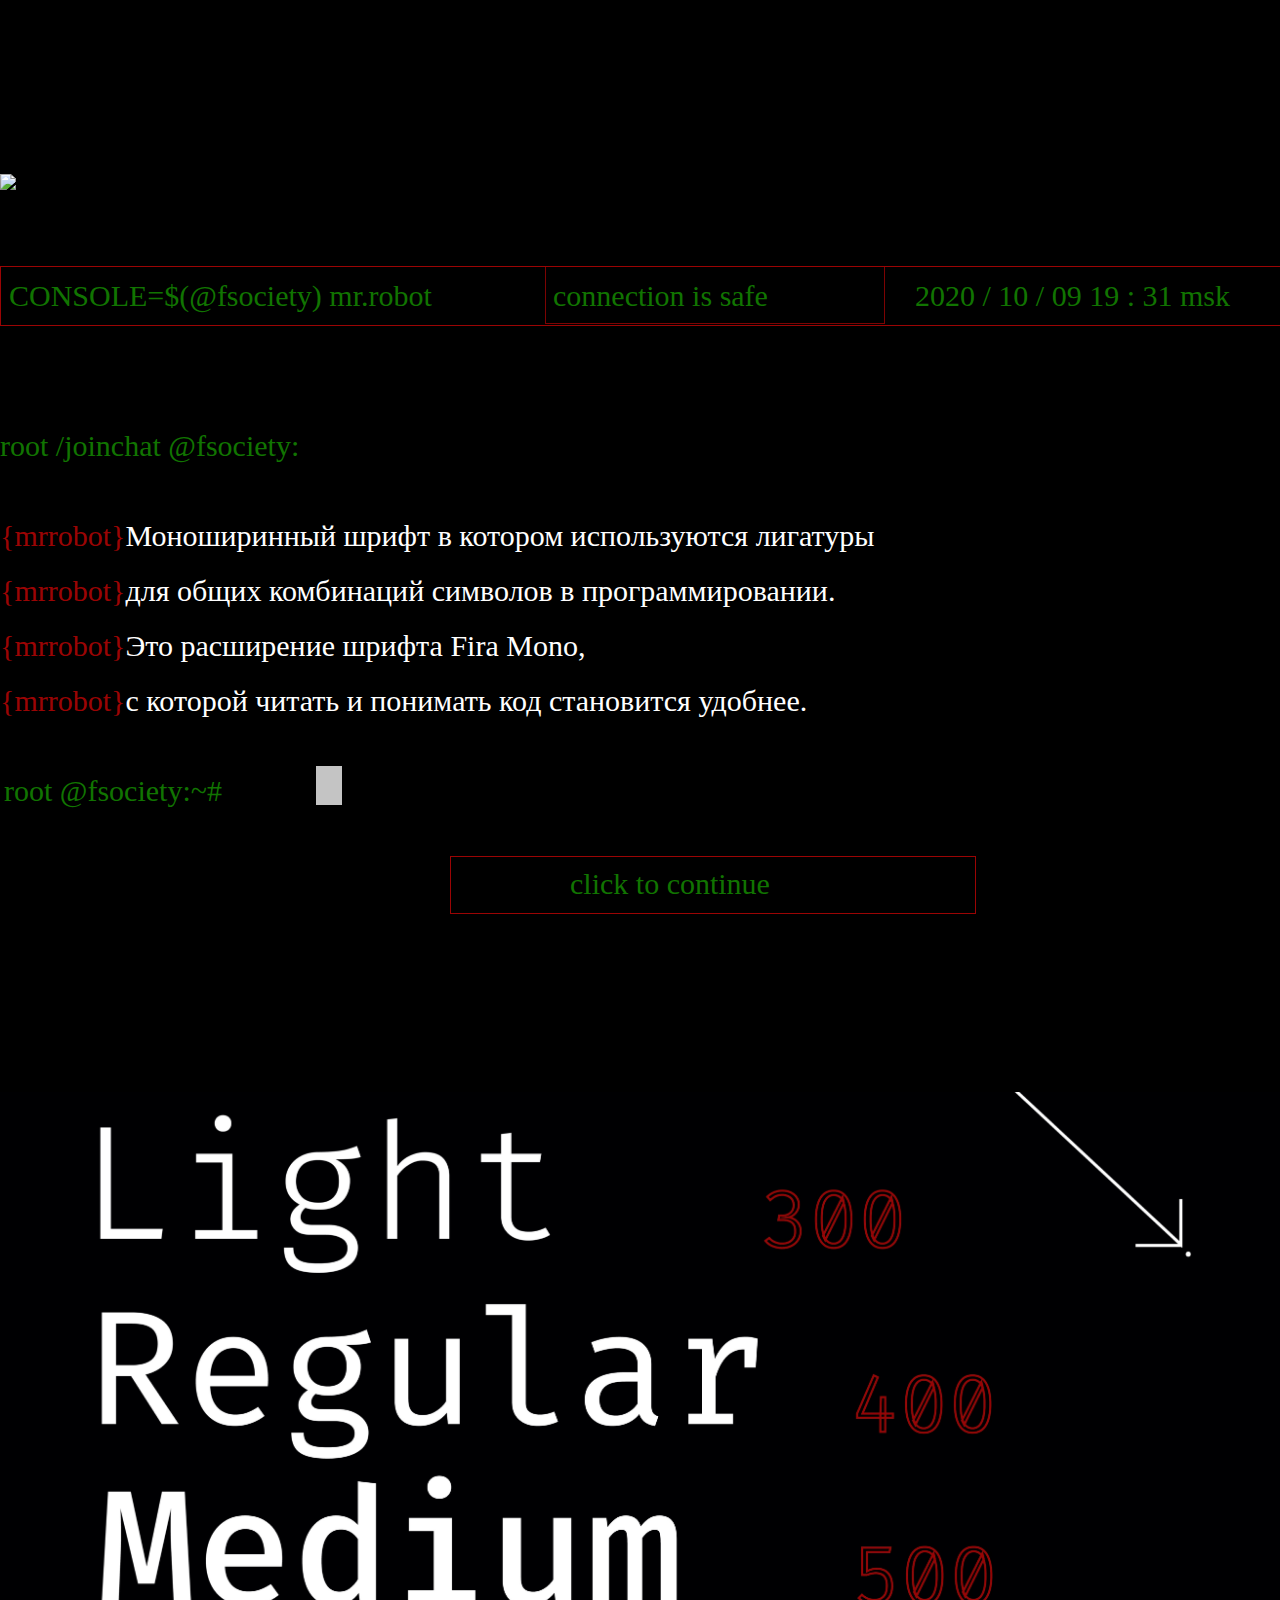
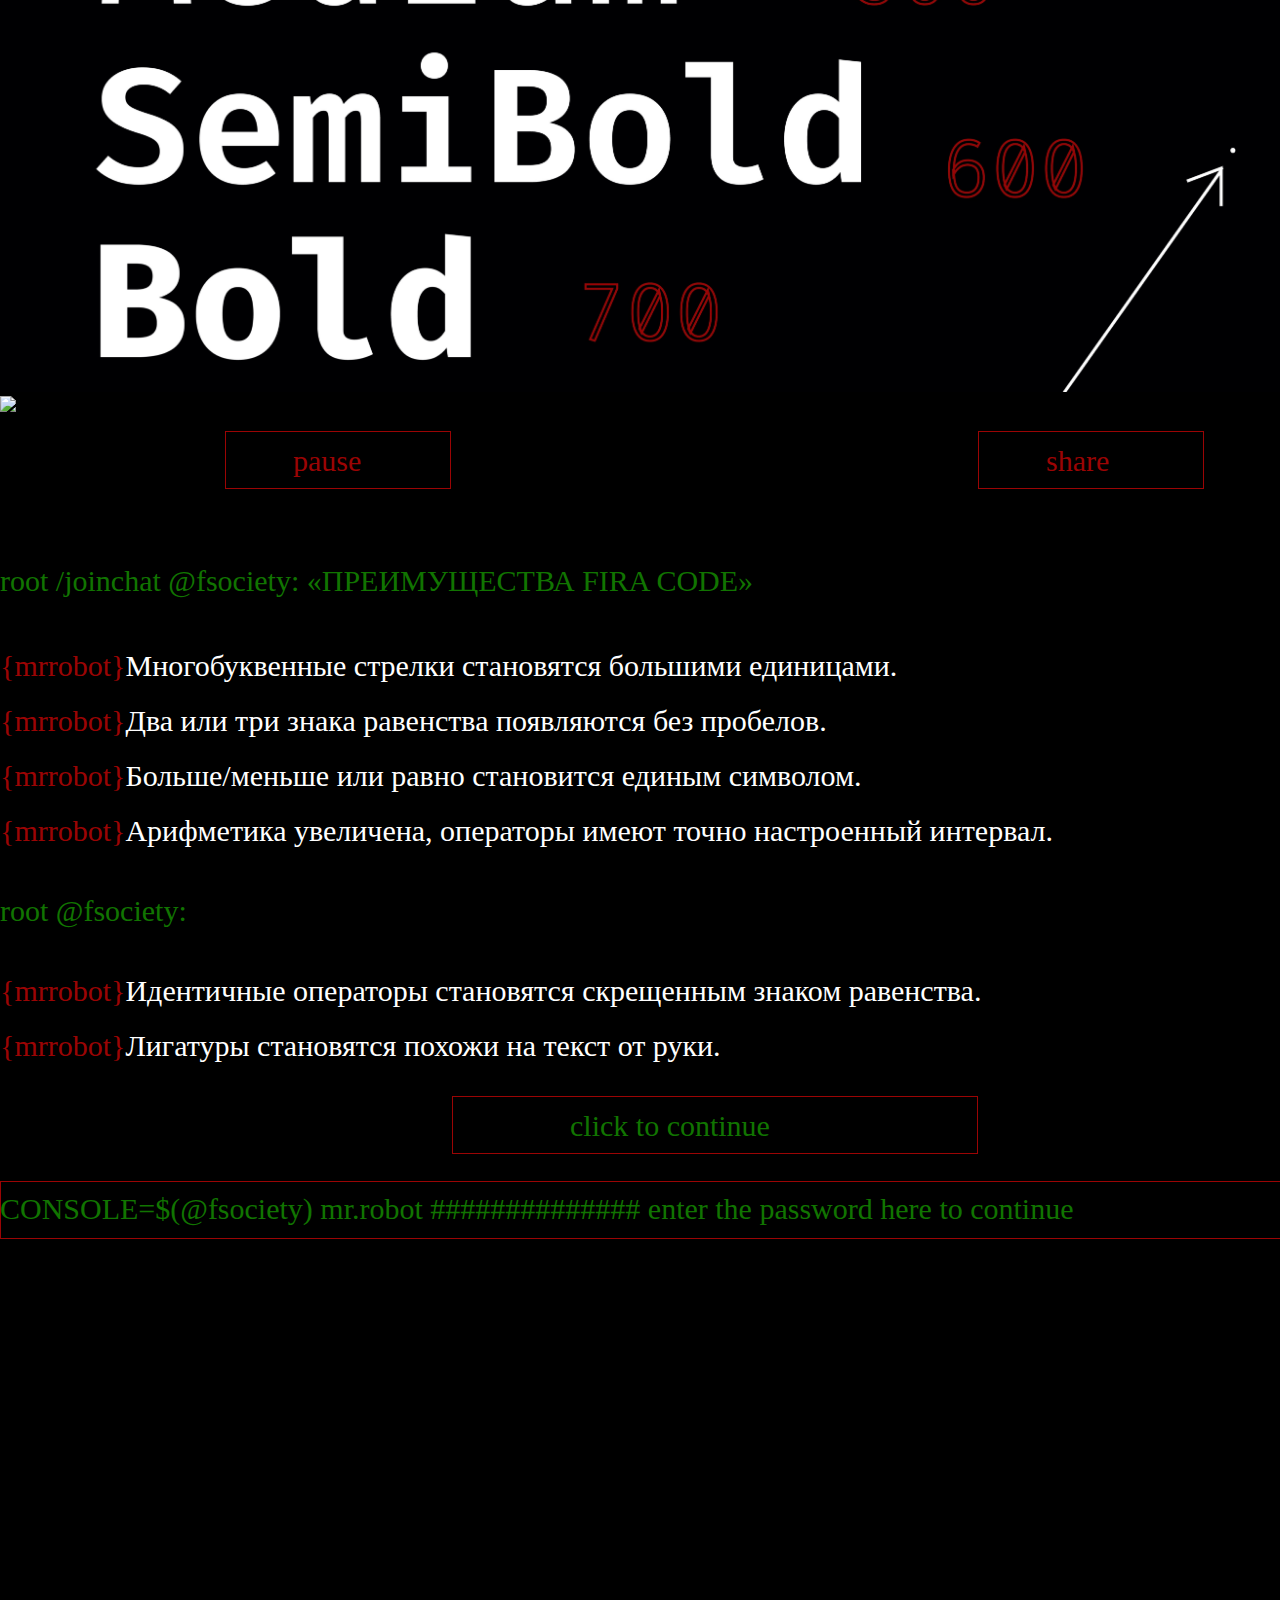
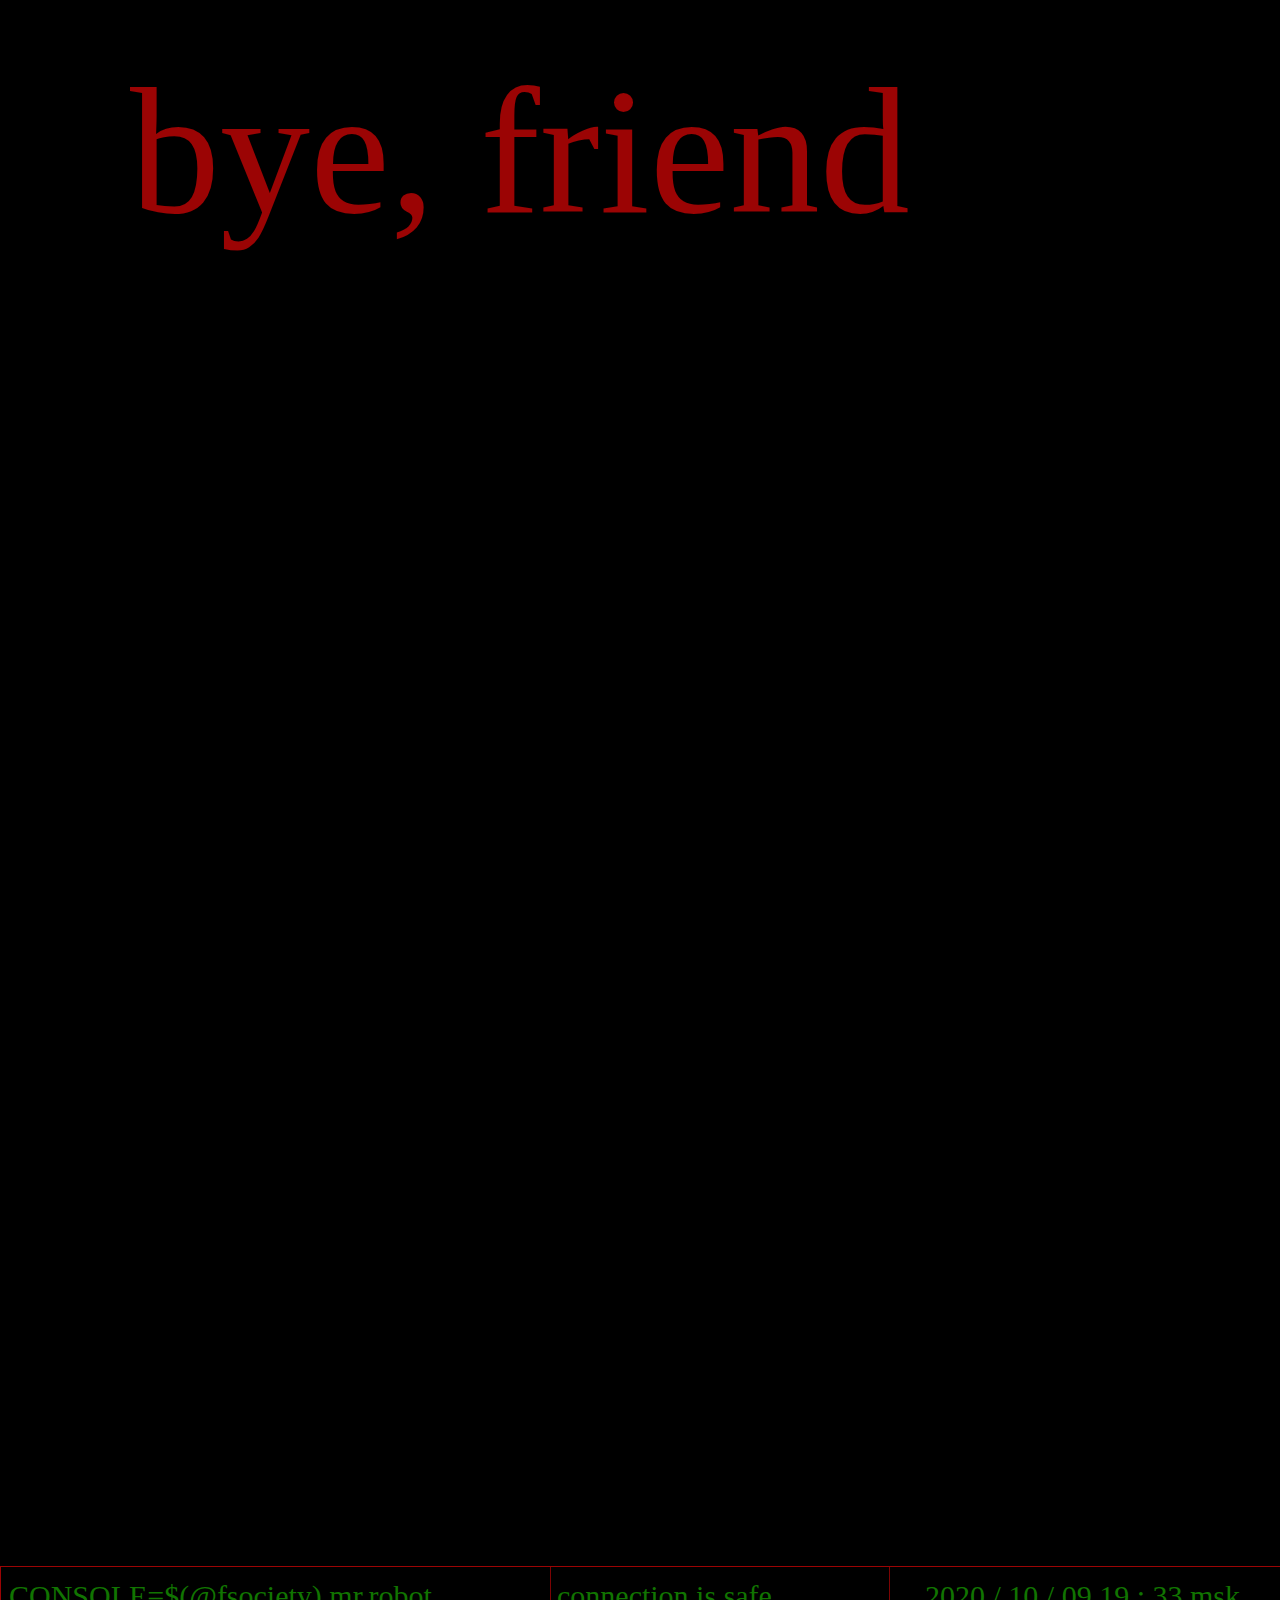
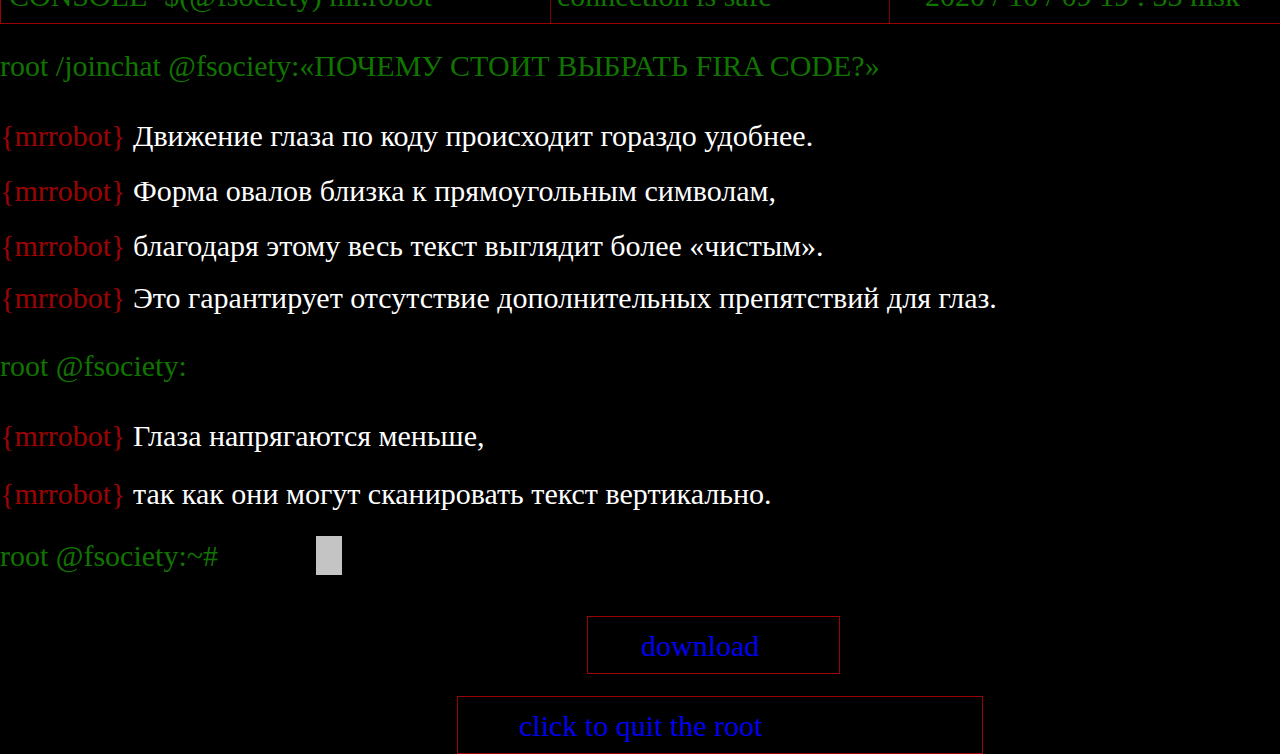
==== commit e26d092e: "Update mister-fira-code.html" ====
--- a/mister-fira-code.html
+++ b/mister-fira-code.html
@@ -16,12 +16,6 @@
         position: relative;
         overflow: visible;
       }
-
-
-
-
-
-
  .fc7 {
     width: 1440px;
     height: 900px;
@@ -1726,7 +1720,7 @@
 <p class="pannotxt1">19:18 <мр.робот> </p>
 <p class="pannotxt2">19:18 <мр.робот> </p>
 <p class="pannosuper1">CODE</p>
-<p class="pannosuper2">FIRA CODE</p>
+<!-- <p class="pannosuper2">FIRA CODE</p> -->
 <p class="pannosuper3">FIRA</p>
 <p class="pannotxt3">19:19 <мр.робот> </p>
 <p class="pannotxt4">19:19 <мр.робот> </p>
